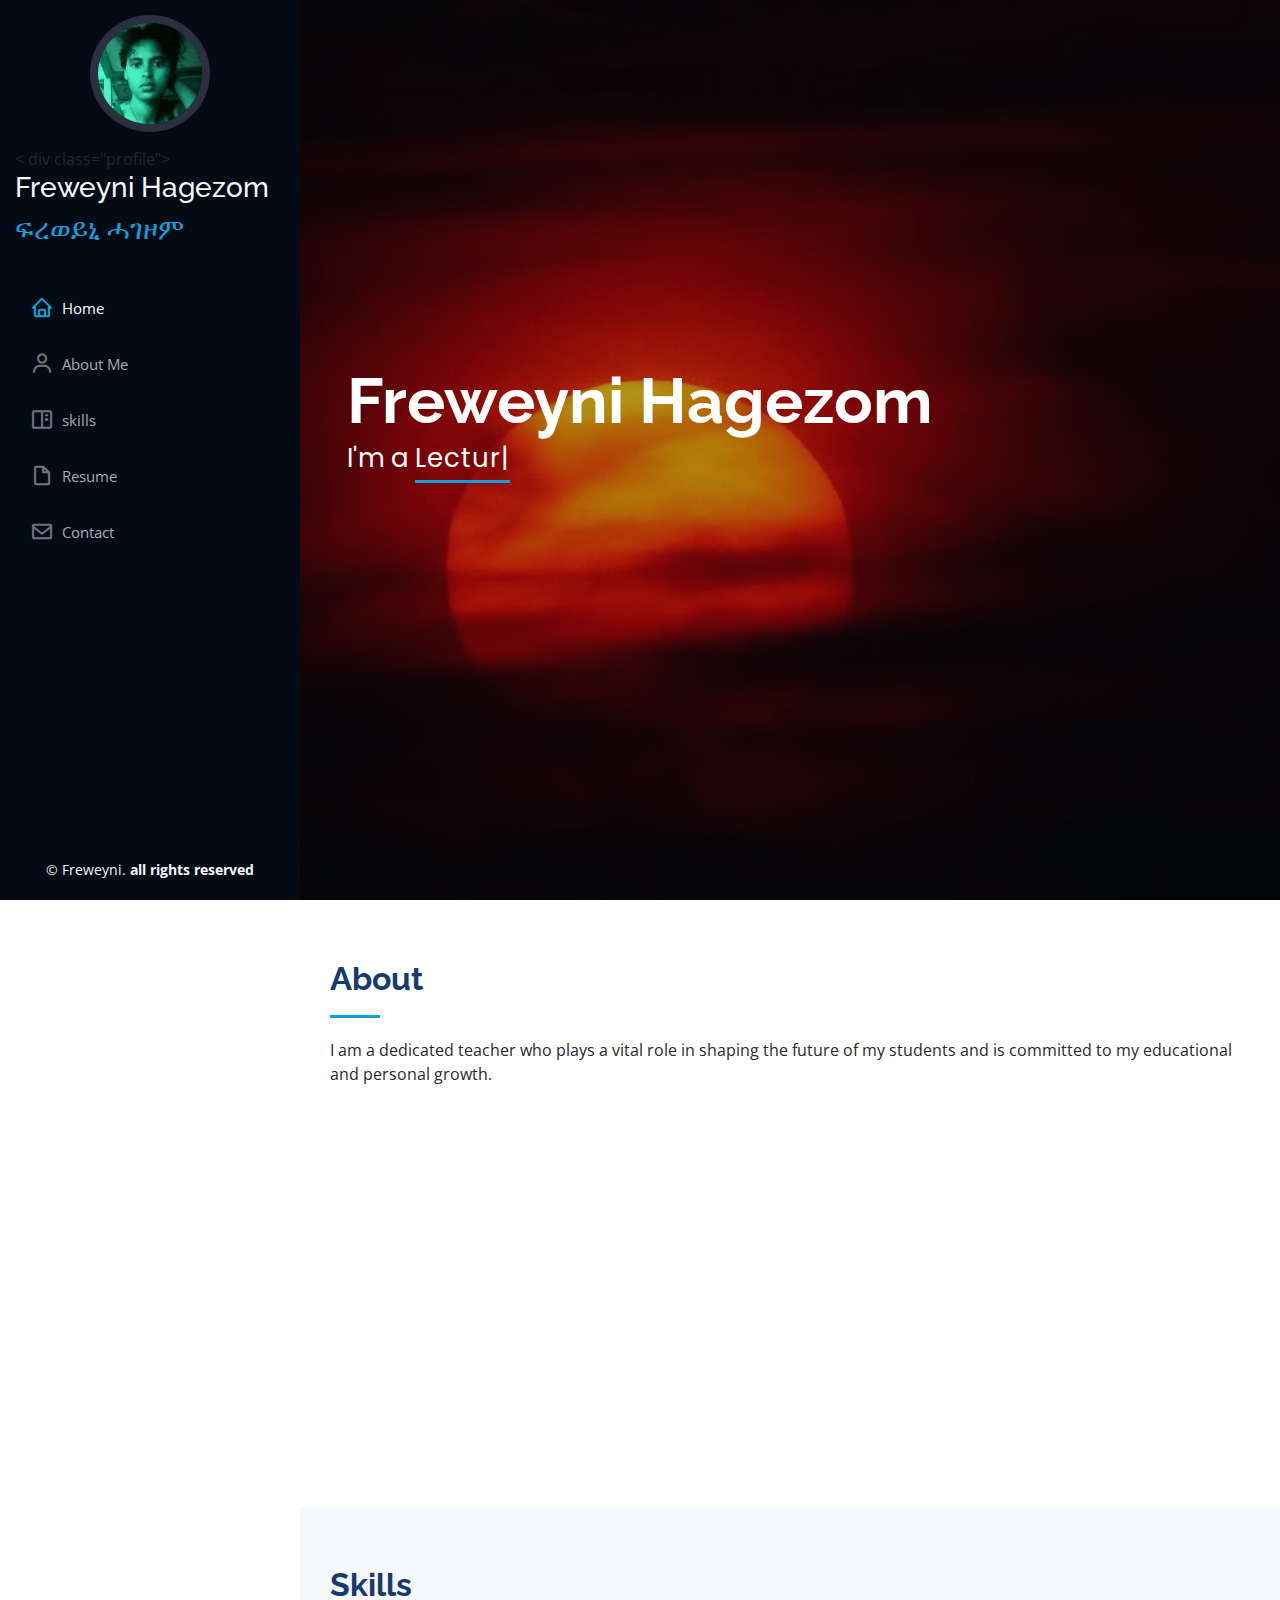
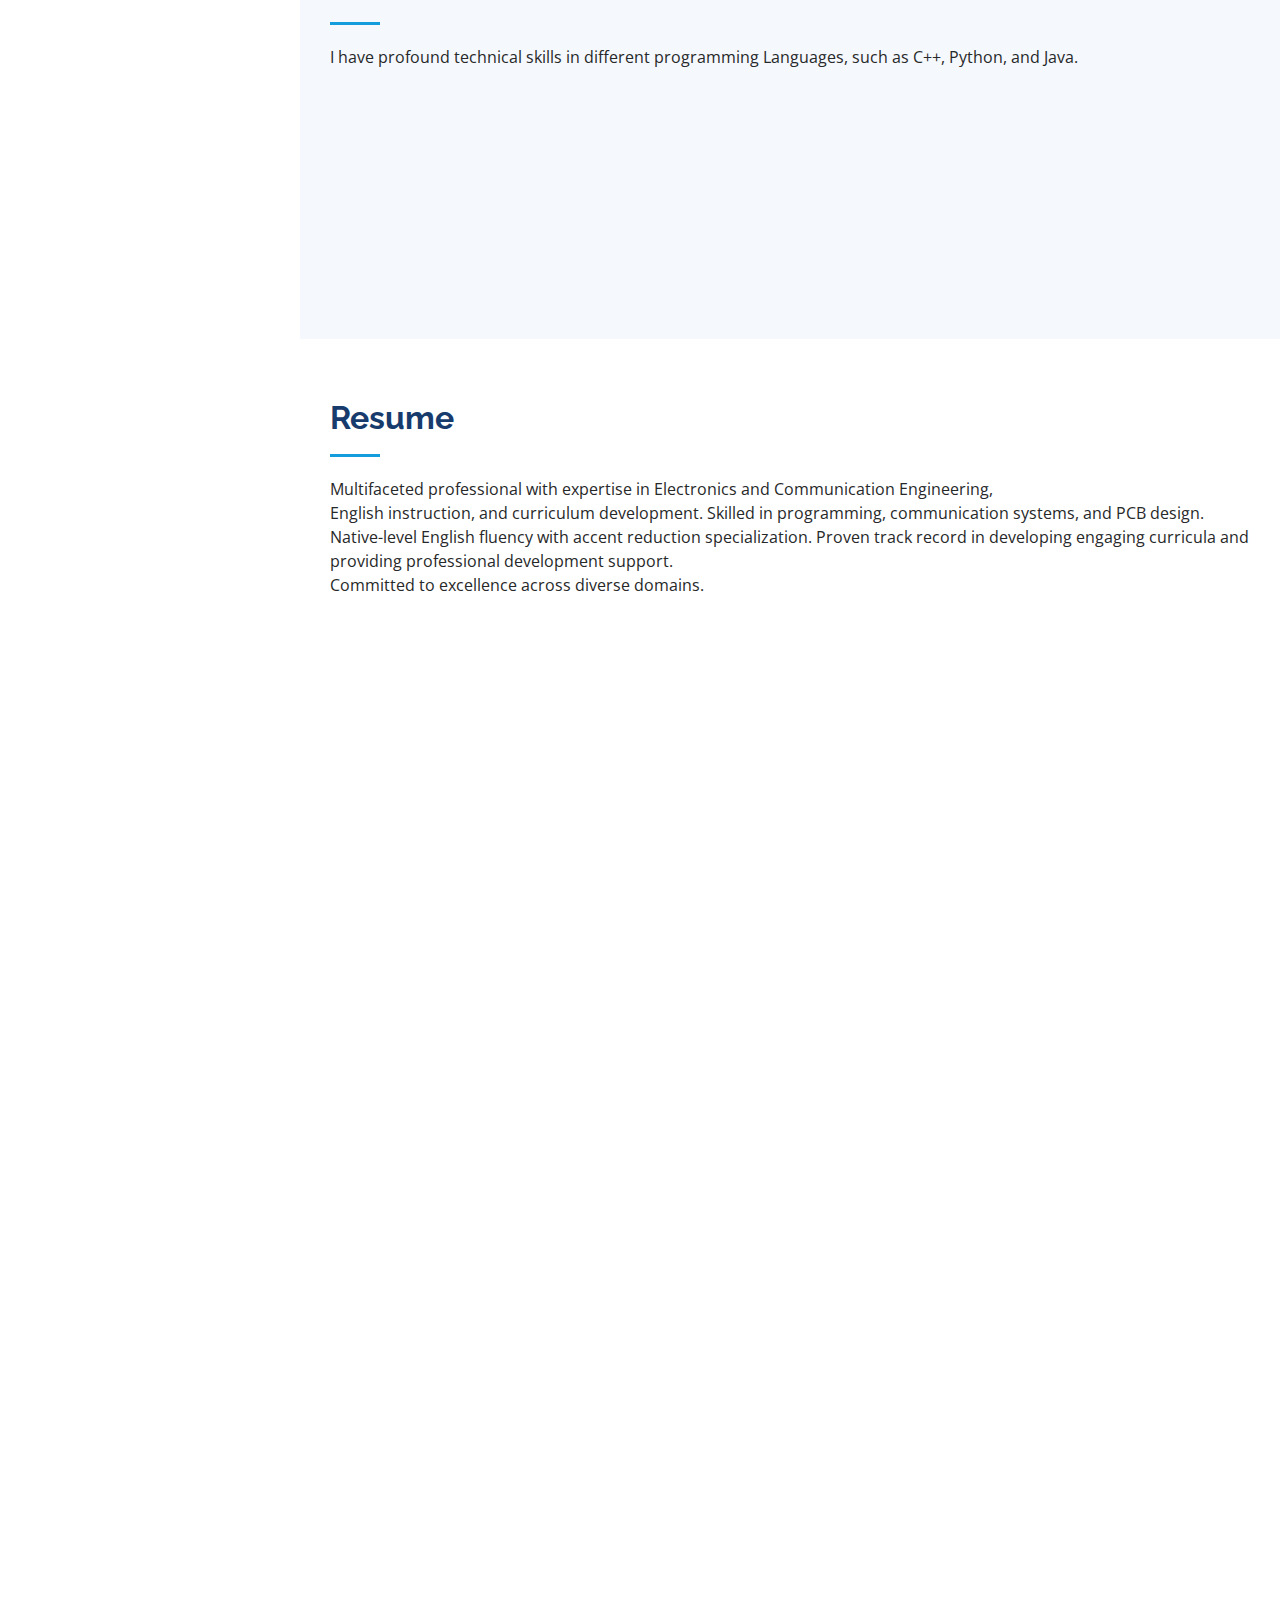
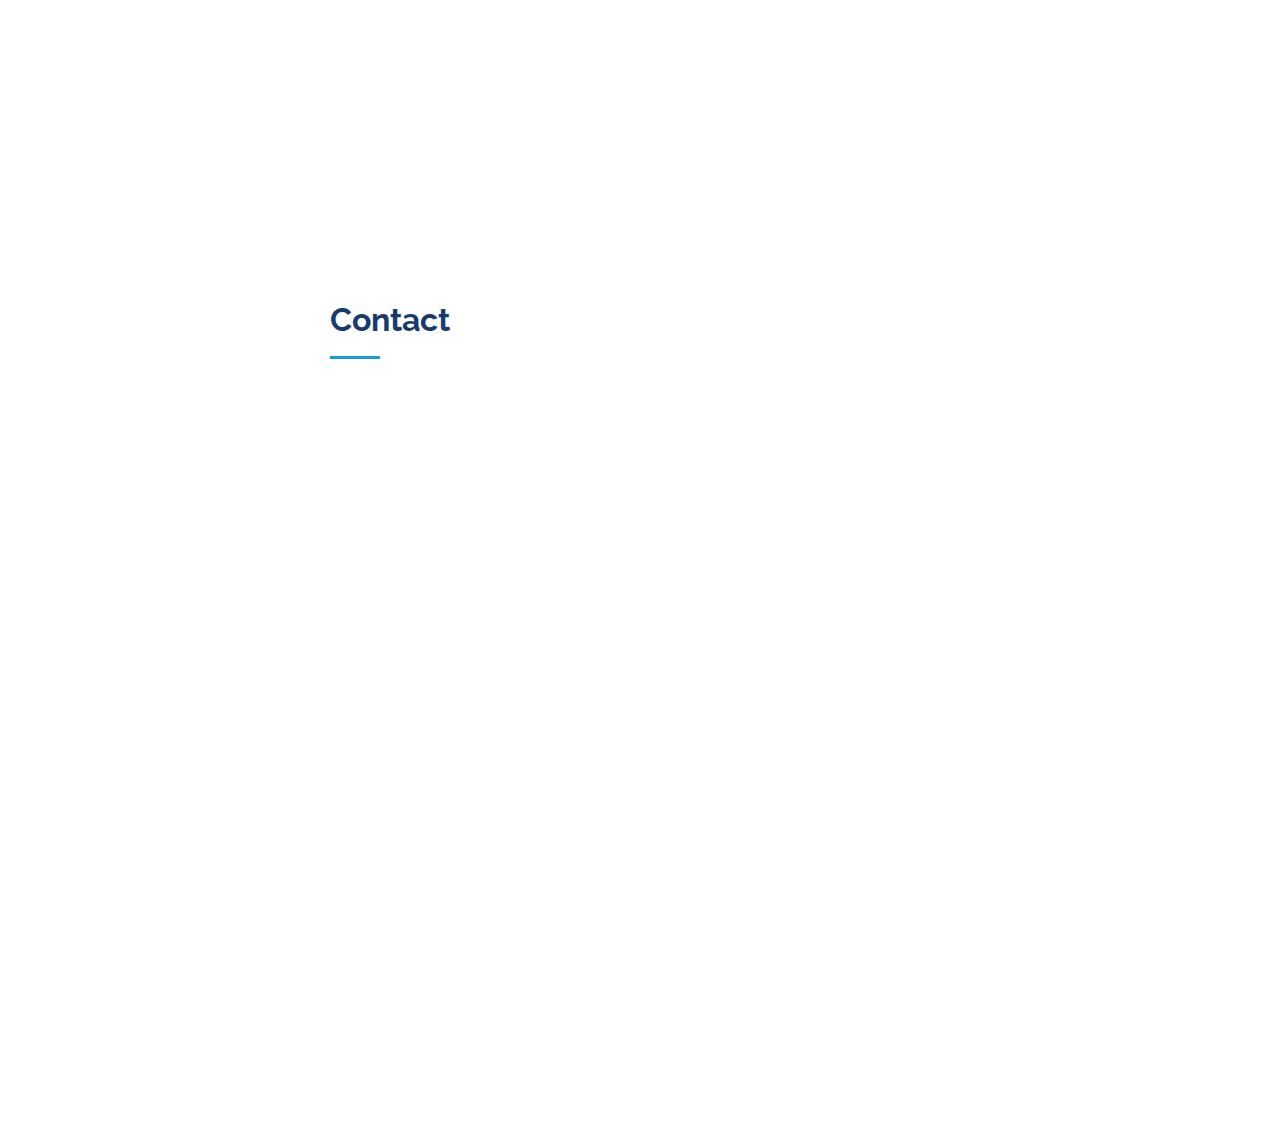
==== index.html @ 5ea00e25 "Update index.html" ====
<!DOCTYPE html>
<html lang="en">

<head>
  <meta charset="utf-8">
  <meta content="width=device-width, initial-scale=1.0" name="viewport">

  <title> Visionary Laguage Center </title>
  <meta content="" name="description">
  <meta content="" name="keywords">

  <!-- Favicons -->
  <link href="assets/img/favicon.png" rel="icon">
  <link href="assets/img/apple-touch-icon.png" rel="apple-touch-icon">

  <!-- Google Fonts -->
  <link href="https://fonts.googleapis.com/css?family=Open+Sans:300,300i,400,400i,600,600i,700,700i|Raleway:300,300i,400,400i,500,500i,600,600i,700,700i|Poppins:300,300i,400,400i,500,500i,600,600i,700,700i" rel="stylesheet">

  <!-- Vendor CSS Files -->
  <link href="assets/vendor/aos/aos.css" rel="stylesheet">
  <link href="assets/vendor/bootstrap/css/bootstrap.min.css" rel="stylesheet">
  <link href="assets/vendor/bootstrap-icons/bootstrap-icons.css" rel="stylesheet">
  <link href="assets/vendor/boxicons/css/boxicons.min.css" rel="stylesheet">
  <link href="assets/vendor/glightbox/css/glightbox.min.css" rel="stylesheet">
  <link href="assets/vendor/swiper/swiper-bundle.min.css" rel="stylesheet">


  <link href="assets/css/style.css" rel="stylesheet">

 
</head>

<body>

  <!-- ======= Mobile nav toggle button ======= -->
  <i class="bi bi-list mobile-nav-toggle d-xl-none"></i>

  <!-- ======= Header ======= -->
  <header id="header">
    <div class="d-flex flex-column">

     <div class="profile">
        <img src="assets/img/fr1.jpg" alt="" class="img-fluid rounded-circle">
      </div>
     < div class="profile">
        <h3 class="text-light">Freweyni Hagezom</a></h3>
      </div>
      <div class="profile">
        <h3 class="text-light"><a href="Tigrigna.html">ፍረወይኒ ሓገዞም</a></h3>
      </div>

      <nav id="navbar" class="nav-menu navbar">
        <ul>
          <li><a href="#home" class="nav-link scrollto active"><i class="bx bx-home"></i> <span>Home</span></a></li>
          <li><a href="#about" class="nav-link scrollto"><i class="bx bx-user"></i> <span>About Me</span></a></li>
          <li><a href="#skills" class="nav-link scrollto"><i class="bx bx-book-content"></i> <span>skills</span></a></li>
          <li><a href="#resume" class="nav-link scrollto"><i class="bx bx-file-blank"></i> <span>Resume</span></a></li>
          <li><a href="#contact" class="nav-link scrollto"><i class="bx bx-envelope"></i> <span>Contact</span></a></li>
        </ul>
      </nav><!-- .nav-menu -->
    </div>
  </header><!-- End Header -->

  <!-- ======= Hero Section ======= -->
  <section id="hero" class="d-flex flex-column justify-content-center align-items-center">
    <div class="hero-container" data-aos="fade-in">
      <h1>Freweyni Hagezom</h1>
      <p>I'm a <span class="typed" data-typed-items=" Lecturer, Language Center Owner, Curriculum Specialist, KG Expert and Writer"></span></p>
    </div>
  </section><!-- End Hero -->

  <main id="main">

    <!-- ======= About Section ======= -->
    <section id="about" class="about">
      <div class="container">

        <div class="section-title">
          <h2>About</h2>
          <p>I am a dedicated teacher who plays a vital role in shaping the future of my students and is committed to my educational and personal growth.</p>
        </div>

        <div class="row">
          <div class="col-lg-4" data-aos="fade-right">
            <img src="assets/img/fr.jpg" class="img-fluid" alt="">
          </div>
          <div class="col-lg-8 pt-4 pt-lg-0 content" data-aos="fade-left">
            <h3>Engineer &amp; Curriculum specialist</h3>
            <p class="fst-italic">
              I always try to find the best version of me!!
            </p>
            <div class="row">
              <div class="col-lg-6">
                <ul>
                  <li><i class="bi bi-chevron-right"></i> <strong>Birthday:</strong> <span>16 September 1995</span></li>
                  <li><i class="bi bi-chevron-right"></i> <strong>Website:</strong> <span>fryat.github.io</span></li>
                  <li><i class="bi bi-chevron-right"></i> <strong>City:</strong> <span>Mekelle, Tigray, Ethiopia</span></li>
                </ul>
              </div>
              <div class="col-lg-6">
                <ul>
                  <li><i class="bi bi-chevron-right"></i> <strong>Age:</strong> <span>28</span></li>
                  <li><i class="bi bi-chevron-right"></i> <strong>Degree:</strong> <span>Master</span></li>
                  <li><i class="bi bi-chevron-right"></i> <strong>Email:</strong> <span>freweynihagezom@gmail.comm</span></li>
                </ul>
              </div>
            </div>
          </div>
        </div>

      </div>
    </section><!-- End About Section -->
    
    <!-- ======= Skills Section ======= -->
    <section id="skills" class="skills section-bg">
      <div class="container">

        <div class="section-title">
          <h2>Skills</h2>
          <p>I have profound technical skills in different programming Languages, such as C++, Python, and Java.</p>
        </div>

        <div class="row skills-content">

          <div class="col-lg-6" data-aos="fade-up">

            <div class="progress">
              <span class="skill">HTML <i class="val">75%</i></span>
              <div class="progress-bar-wrap">
                <div class="progress-bar" role="progressbar" aria-valuenow="100" aria-valuemin="0" aria-valuemax="100"></div>
              </div>
            </div>

            <div class="progress">
              <span class="skill">CSS <i class="val">70%</i></span>
              <div class="progress-bar-wrap">
                <div class="progress-bar" role="progressbar" aria-valuenow="90" aria-valuemin="0" aria-valuemax="100"></div>
              </div>
            </div>

            <div class="progress">
              <span class="skill">JavaScript <i class="val">75%</i></span>
              <div class="progress-bar-wrap">
                <div class="progress-bar" role="progressbar" aria-valuenow="75" aria-valuemin="0" aria-valuemax="100"></div>
              </div>
            </div>

          </div>

          <div class="col-lg-6" data-aos="fade-up" data-aos-delay="100">

            <div class="progress">
              <span class="skill">PHP <i class="val">80%</i></span>
              <div class="progress-bar-wrap">
                <div class="progress-bar" role="progressbar" aria-valuenow="80" aria-valuemin="0" aria-valuemax="100"></div>
              </div>
            </div>

            <div class="progress">
              <span class="skill">Matlab <i class="val">65%</i></span>
              <div class="progress-bar-wrap">
                <div class="progress-bar" role="progressbar" aria-valuenow="90" aria-valuemin="0" aria-valuemax="100"></div>
              </div>
            </div>

            <div class="progress">
              <span class="skill">Blender <i class="val">75%</i></span>
              <div class="progress-bar-wrap">
                <div class="progress-bar" role="progressbar" aria-valuenow="55" aria-valuemin="0" aria-valuemax="100"></div>
              </div>
            </div>

          </div>

        </div>

      </div>
    </section><!-- End Skills Section -->

    <!-- ======= Resume Section ======= -->
    <section id="resume" class="resume">
      <div class="container">

        <div class="section-title">
          <h2>Resume</h2>
          <p>Multifaceted professional with expertise in Electronics and Communication Engineering,<br> English instruction, and curriculum development. Skilled in programming, communication systems, and PCB design. <br> Native-level English fluency with accent reduction specialization. Proven track record in developing engaging curricula and providing professional development support. <br>Committed to excellence across diverse domains.</p>
        </div>

        <div class="row">
          <div class="col-lg-6" data-aos="fade-up">
            <h3 class="resume-title">Short Description of Me</h3>
            <div class="resume-item pb-0">
              <h4>Freweyni Hagezom</h4>
              <p><em> I am a highly skilled curriculum expert with extensive experience in designing and implementing innovative and effective curricula. Specialized in K-University.<br>I have a proven track record of developing comprehensive curriculum frameworks, instructional materials, and assessment strategies that align with educational standards and meet the diverse needs of students.<br> I excel in collaborating with teachers and administrators to enhance instructional practices and optimize student learning outcomes. <br>With a strong foundation in educational research and a passion for continuous improvement, I consistently strive to create engaging and impactful curricula that foster a love for learning and promote academic success.</em></p>
              <ul>
                <li>Mekelle, Subcity Hadnet, Visionary Language Center</li>
              </ul>
            </div>

            <h3 class="resume-title">Educational Background</h3>
            <div class="resume-item">
              <h4>Master's Degree in Electronics and Communication Engineering</h4>
              <h5>2023 - 2024</h5>
              <p><em>Ethiopian Institute of Technology, Mekelle University</em></p>
            </div>
            <div class="resume-item">
              <h4>Bachelor's Degree in Electronics and Communication Engineering</h4>
              <h5>2016 - 2020</h5>
              <p><em>Ethiopian Institute of Technology, Mekelle University</em></p>
            </div>
            <div class="resume-item">
              <h4>KG Diploma</h4>
              <h5>2019 - 2021</h5>
              <p><em>Nahasenay KG Educator Center</em></p>
            </div>
            <div class="resume-item">
              <h4>Diploma in English</h4>
              <h5>2018- 2019</h5>
              <p><em>H2 Language and Computer Training Center</em></p>
            </div>
          </div>
          <div class="col-lg-6" data-aos="fade-up" data-aos-delay="100">
            <h3 class="resume-title">Professional Experience</h3>
            <div class="resume-item">
 <li><a href="https://www.mu.edu.et/"><h4>Lecturer at Mekelle University</h4></a></li>
              <h5>2018 - Present</h5>
              <p><em>Mekelle City</em></p>
              <ul>
                <li>Experienced lecturer specializing in Electronics and Communication Engineering.</li>
                <li> Proficient in delivering engaging and informative lectures on topics such as communication systems, digital electronics, and circuit design. Skilled in creating educational materials, conducting assessments, and providing guidance to students.</li>
                <li> Committed to fostering a positive learning environment and preparing students for successful careers in the field.</li>
              </ul>
            </div>
            <div class="resume-item">
              <h4>Curriculum Design specialist</h4>
              <h5>2022- Present</h5>
              <p><em>Sheba Academy, Mekelle</em></p>
              <ul>
                <li>Experienced curriculum specialist skilled in developing and refining educational curricula.</li>
                <li>Expertise in instructional design, curriculum alignment, and assessment strategies. </li>
                <li>Collaborative approach in supporting educators and facilitating professional development</li>
                <li>Committed to creating engaging and effective curricula that promote student success.</li>
              </ul>
            </div>
            <div class="resume-item">
              <h4>Owner of Visionary Language Center</h4>
              <h5>2022 - Present</h5>
              <p><em>Mekelle, Hadnet</em></p>
              <ul>
                <li>Skilled American English expert offering language instruction, proofreading, and editing services.</li>
                <li>Specializes in accent reduction, cultural fluency, and tailored instruction for diverse needs.</li>
                <li>Committed to helping individuals master American English with precision and effectiveness.</li>
              </ul>
            </div>
          </div>
        </div>
      </div>
    </section><!-- End Resume Section -->

    <!-- ======= Contact Section ======= -->
    <section id="contact" class="contact">
      <div class="container">

        <div class="section-title">
          <h2>Contact</h2> 
        </div>

        <div class="row" data-aos="fade-in">

          <div class="col-lg-5 d-flex align-items-stretch">
            <div class="info">
              <div class="address">
                <i class="bi bi-geo-alt"></i>
                <h4>Location:</h4>
                <p>Mekelle, Hadnet, Visionary</p>
              </div>

              <div class="email">
                <i class="bi bi-envelope"></i>
                <h4>Email:</h4>
                <p>freweynihagezom@gmail.com</p>
              </div>
              <iframe src="https://www.google.com/maps/d/viewer?mid=1tXmUELziMBJpc-q3ZOscmiSFjBU&hl=en_US&ll=12.381718680740766%2C42.43893172815699&z=7" frameborder="0" style="border:0; width: 100%; height: 290px;" allowfullscreen></iframe>
            </div>

          </div>

          <div class="col-lg-7 mt-5 mt-lg-0 d-flex align-items-stretch">
            <form action="forms/contact.php" method="post" role="form" class="php-email-form">
              <div class="row">
                <div class="form-group col-md-6">
                  <label for="name">Your Name</label>
                  <input type="text" name="name" class="form-control" id="name" required>
                </div>
                <div class="form-group col-md-6">
                  <label for="name">Your Email</label>
                  <input type="email" class="form-control" name="email" id="email" required>
                </div>
              </div>
              <div class="form-group">
                <label for="name">Subject</label>
                <input type="text" class="form-control" name="subject" id="subject" required>
              </div>
              <div class="form-group">
                <label for="name">Message</label>
                <textarea class="form-control" name="message" rows="10" required></textarea>
              </div>
              <div class="my-3">
                <div class="loading">Loading</div>
                <div class="error-message"></div>
                <div class="sent-message">Your message has been sent. Thank you!</div>
              </div>
              <div class="text-center"><button type="submit">Send Message</button></div>
            </form>
          </div>

        </div>

      </div>
    </section><!-- End Contact Section -->

  </main><!-- End #main -->

  <!-- ======= Footer ======= -->
  <footer id="footer">
    <div class="container">
      <div class="copyright">
        &copy; Freweyni.  <strong><span>all rights reserved</span></strong>
      </div>
      <div class="credits">
        
      </div>
    </div>
  </footer><!-- End  Footer -->

  <a href="#" class="back-to-top d-flex align-items-center justify-content-center"><i class="bi bi-arrow-up-short"></i></a>

  <!-- Vendor JS Files -->
  <script src="assets/vendor/purecounter/purecounter_vanilla.js"></script>
  <script src="assets/vendor/aos/aos.js"></script>
  <script src="assets/vendor/bootstrap/js/bootstrap.bundle.min.js"></script>
  <script src="assets/vendor/glightbox/js/glightbox.min.js"></script>
  <script src="assets/vendor/isotope-layout/isotope.pkgd.min.js"></script>
  <script src="assets/vendor/swiper/swiper-bundle.min.js"></script>
  <script src="assets/vendor/typed.js/typed.umd.js"></script>
  <script src="assets/vendor/waypoints/noframework.waypoints.js"></script>
  <script src="assets/vendor/php-email-form/validate.js"></script>


  <script src="assets/js/main.js"></script>

</body>

</html>
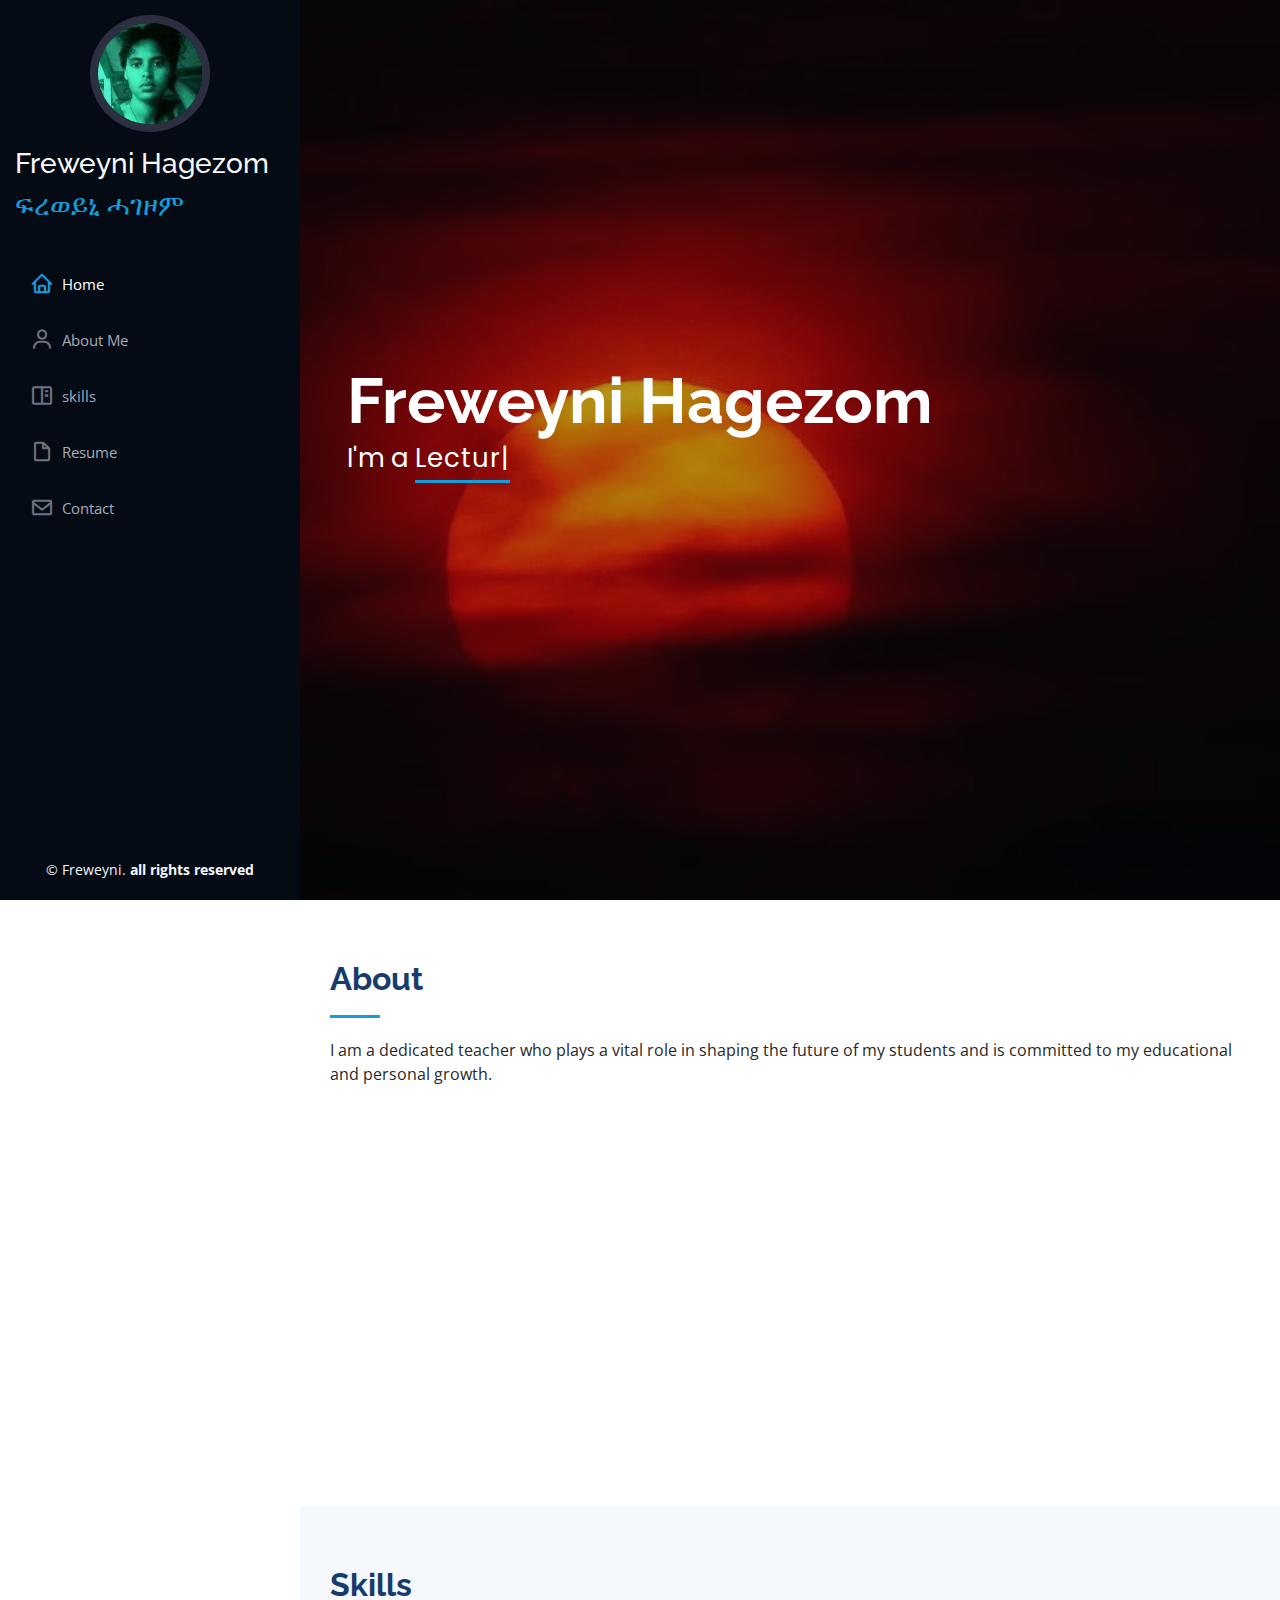
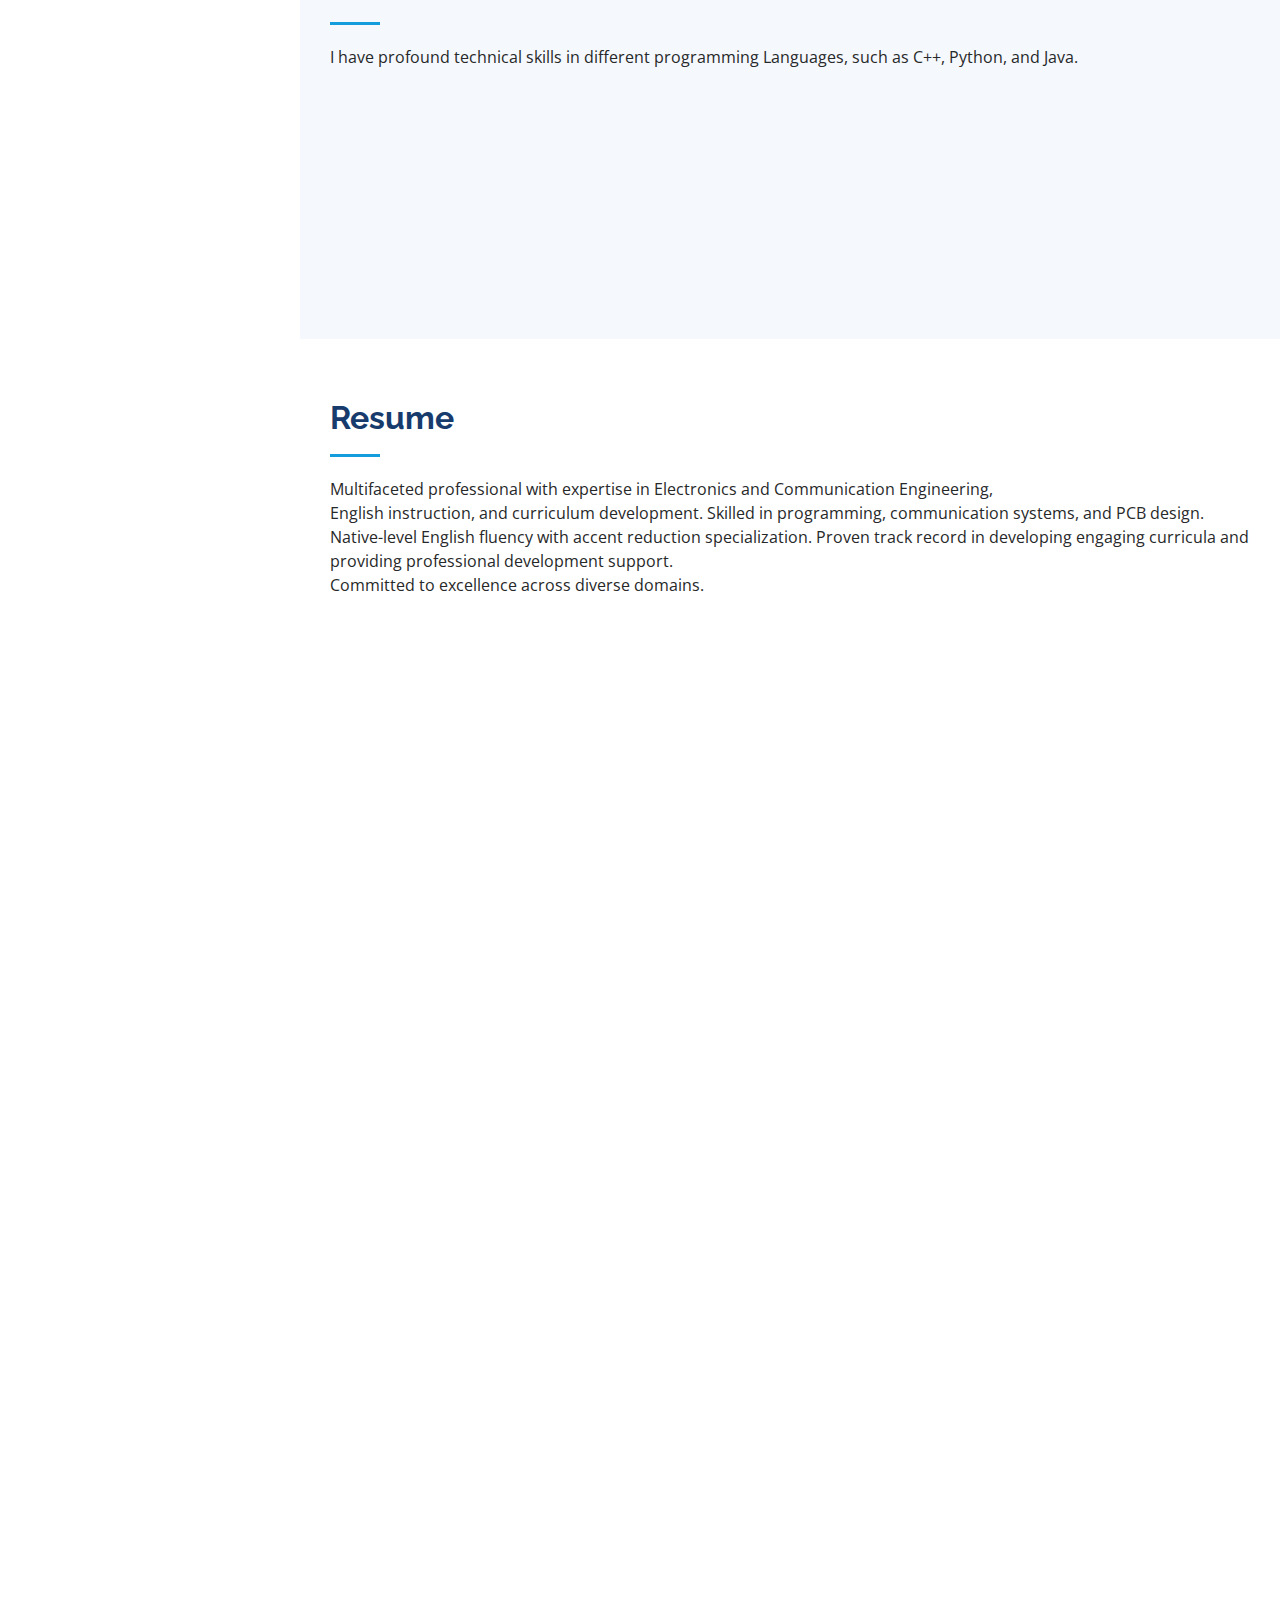
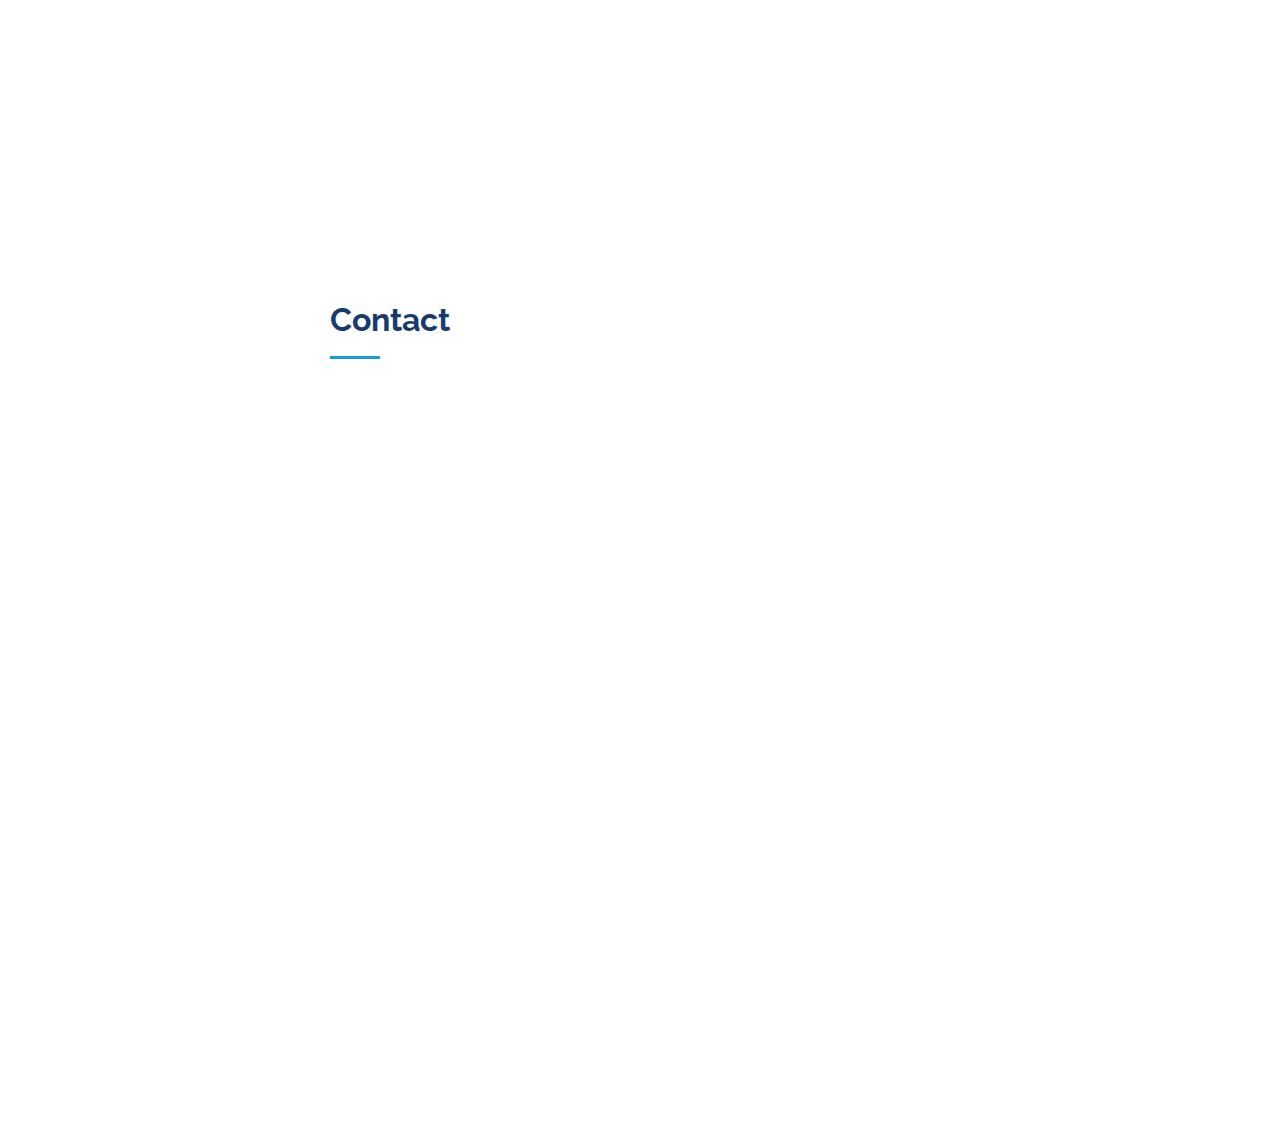
==== commit 49145f4d: "Update index.html" ====
--- a/index.html
+++ b/index.html
@@ -42,7 +42,7 @@
      <div class="profile">
         <img src="assets/img/fr1.jpg" alt="" class="img-fluid rounded-circle">
       </div>
-     < div class="profile">
+     <div class="profile">
         <h3 class="text-light">Freweyni Hagezom</a></h3>
       </div>
       <div class="profile">
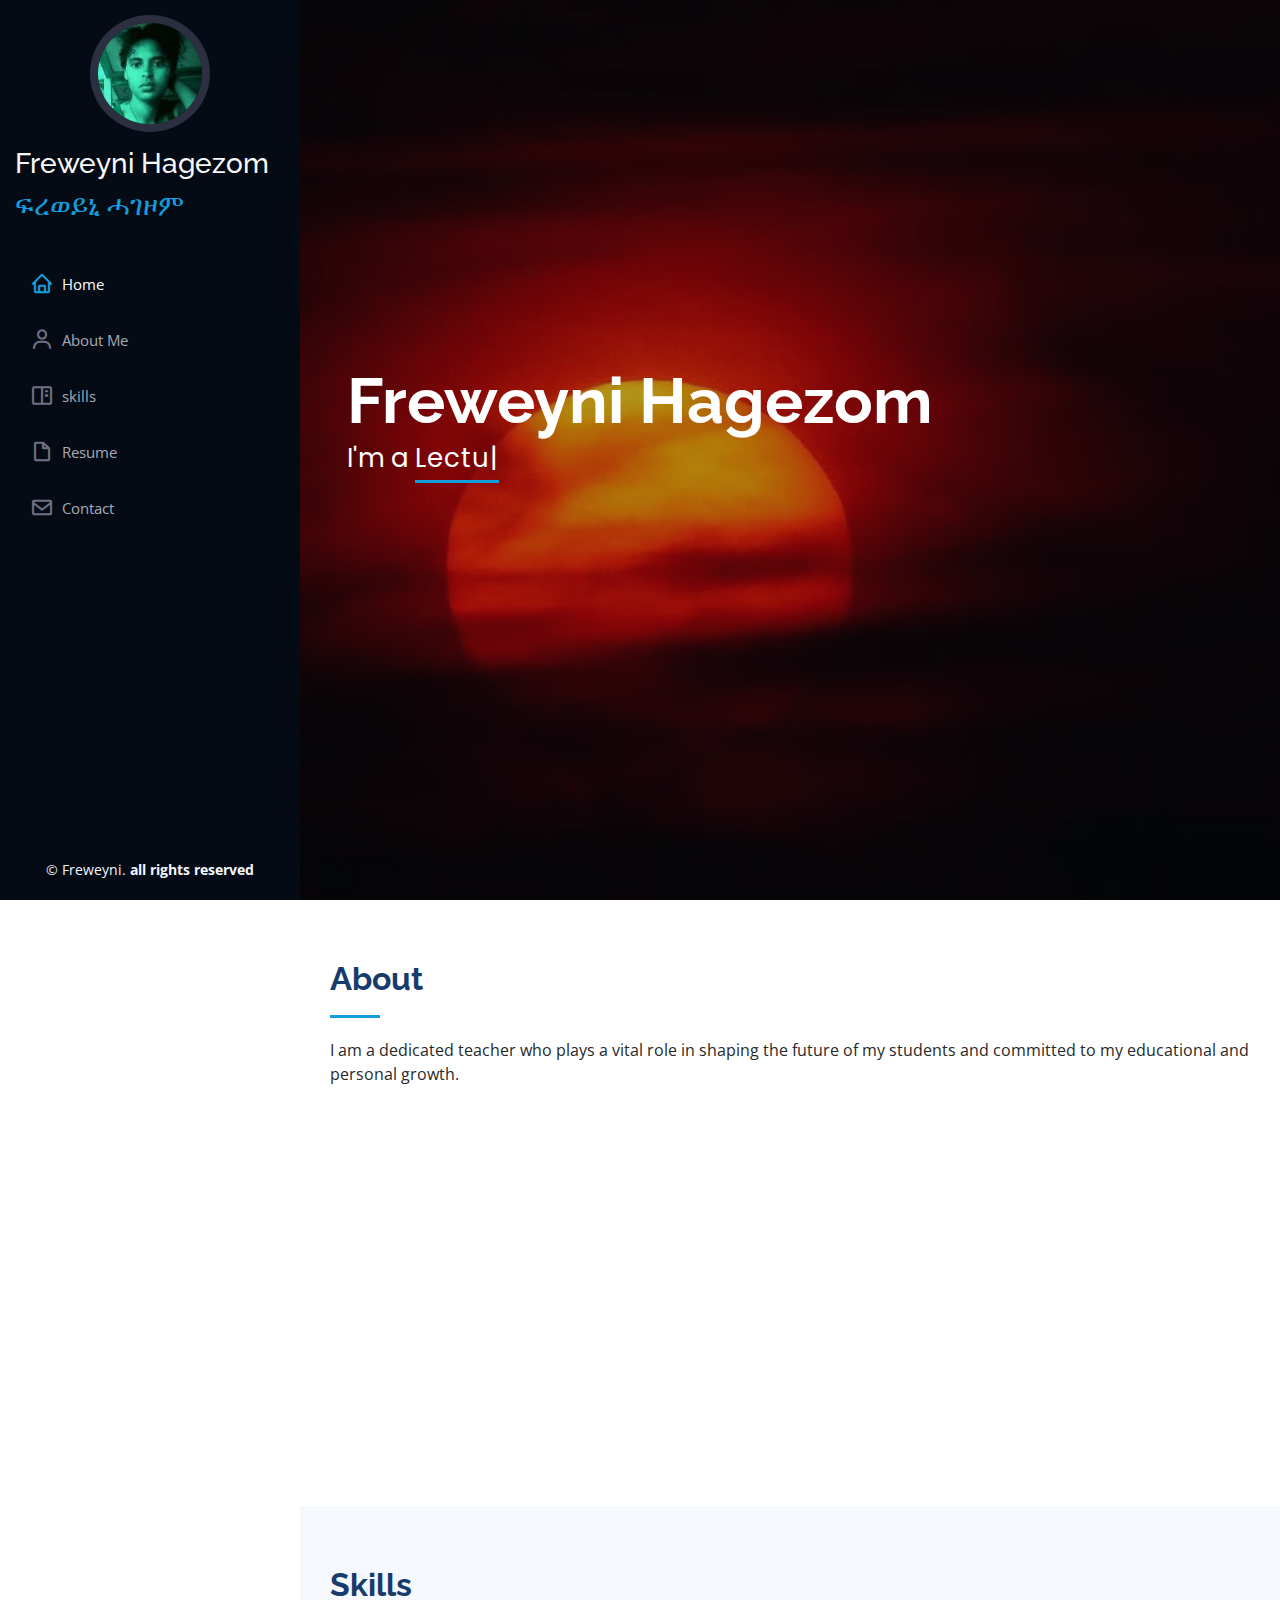
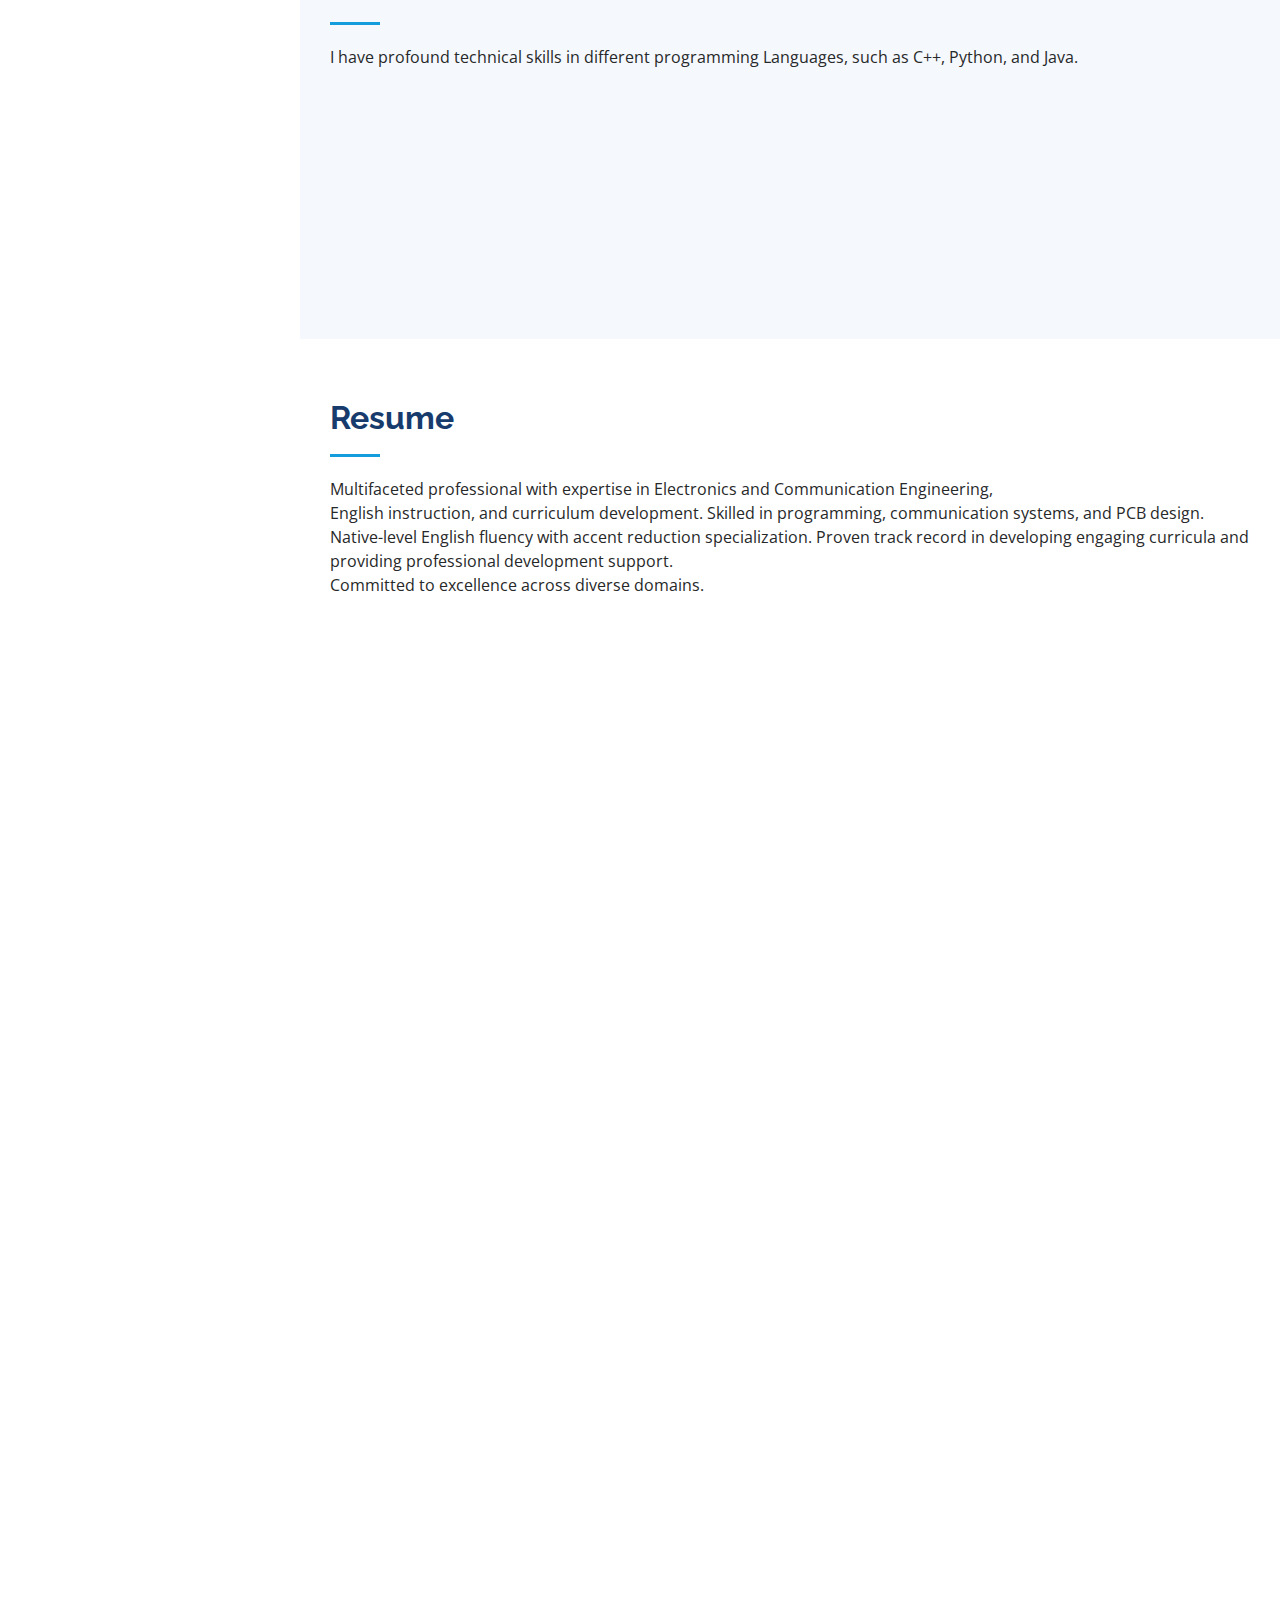
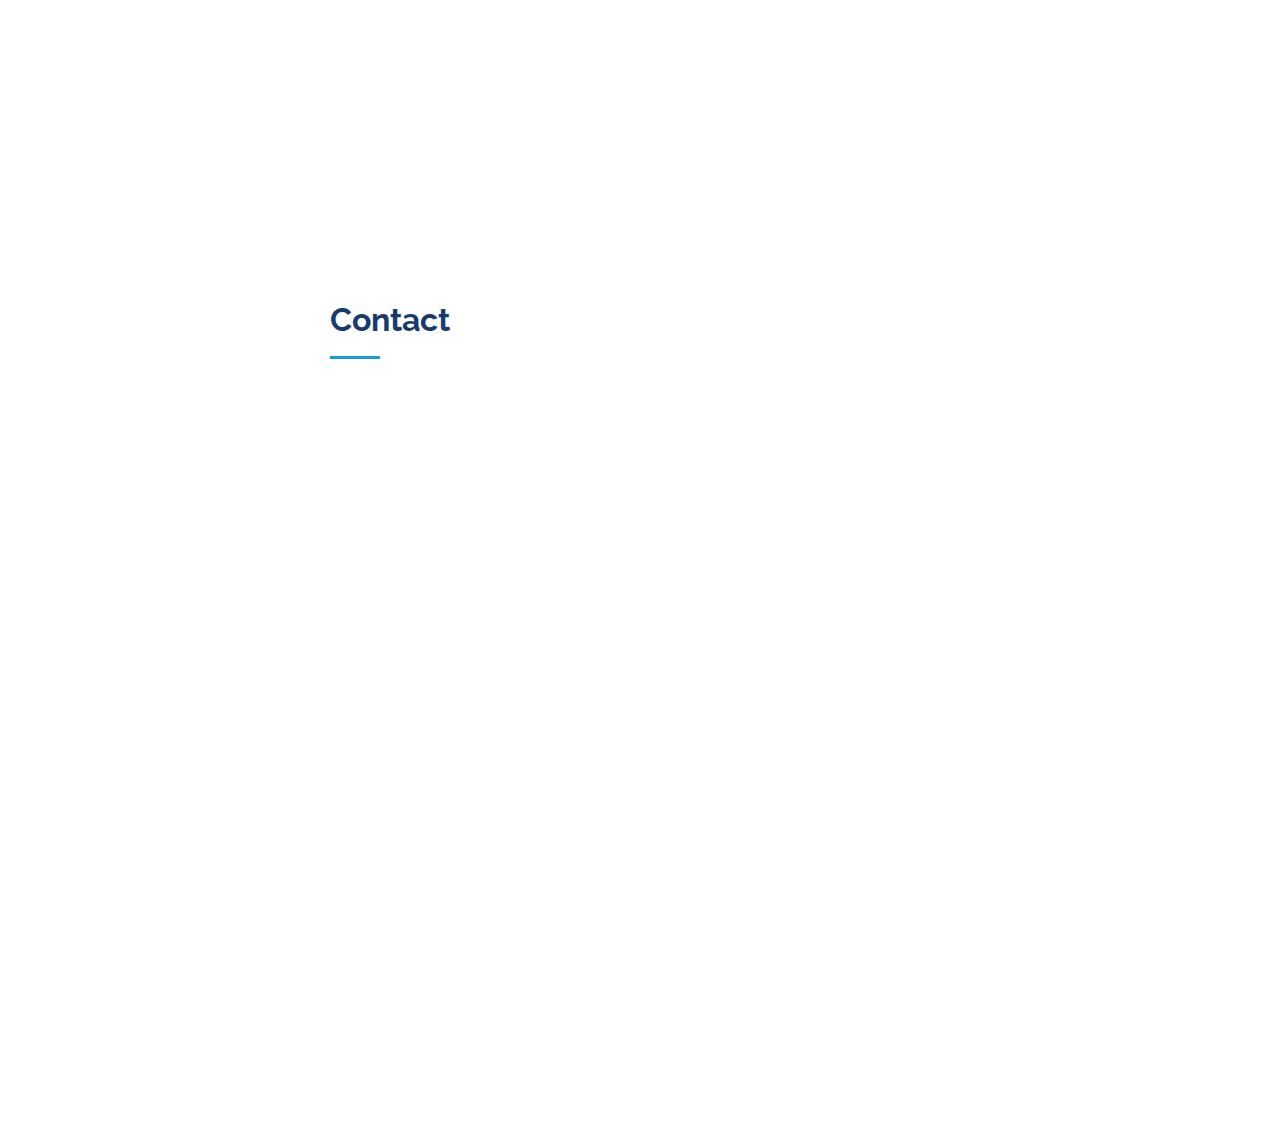
==== commit 311633f8: "Update index.html" ====
--- a/index.html
+++ b/index.html
@@ -77,7 +77,7 @@
 
         <div class="section-title">
           <h2>About</h2>
-          <p>I am a dedicated teacher who plays a vital role in shaping the future of my students and is committed to my educational and personal growth.</p>
+          <p>I am a dedicated teacher who plays a vital role in shaping the future of my students and committed to my educational and personal growth.</p>
         </div>
 
         <div class="row">
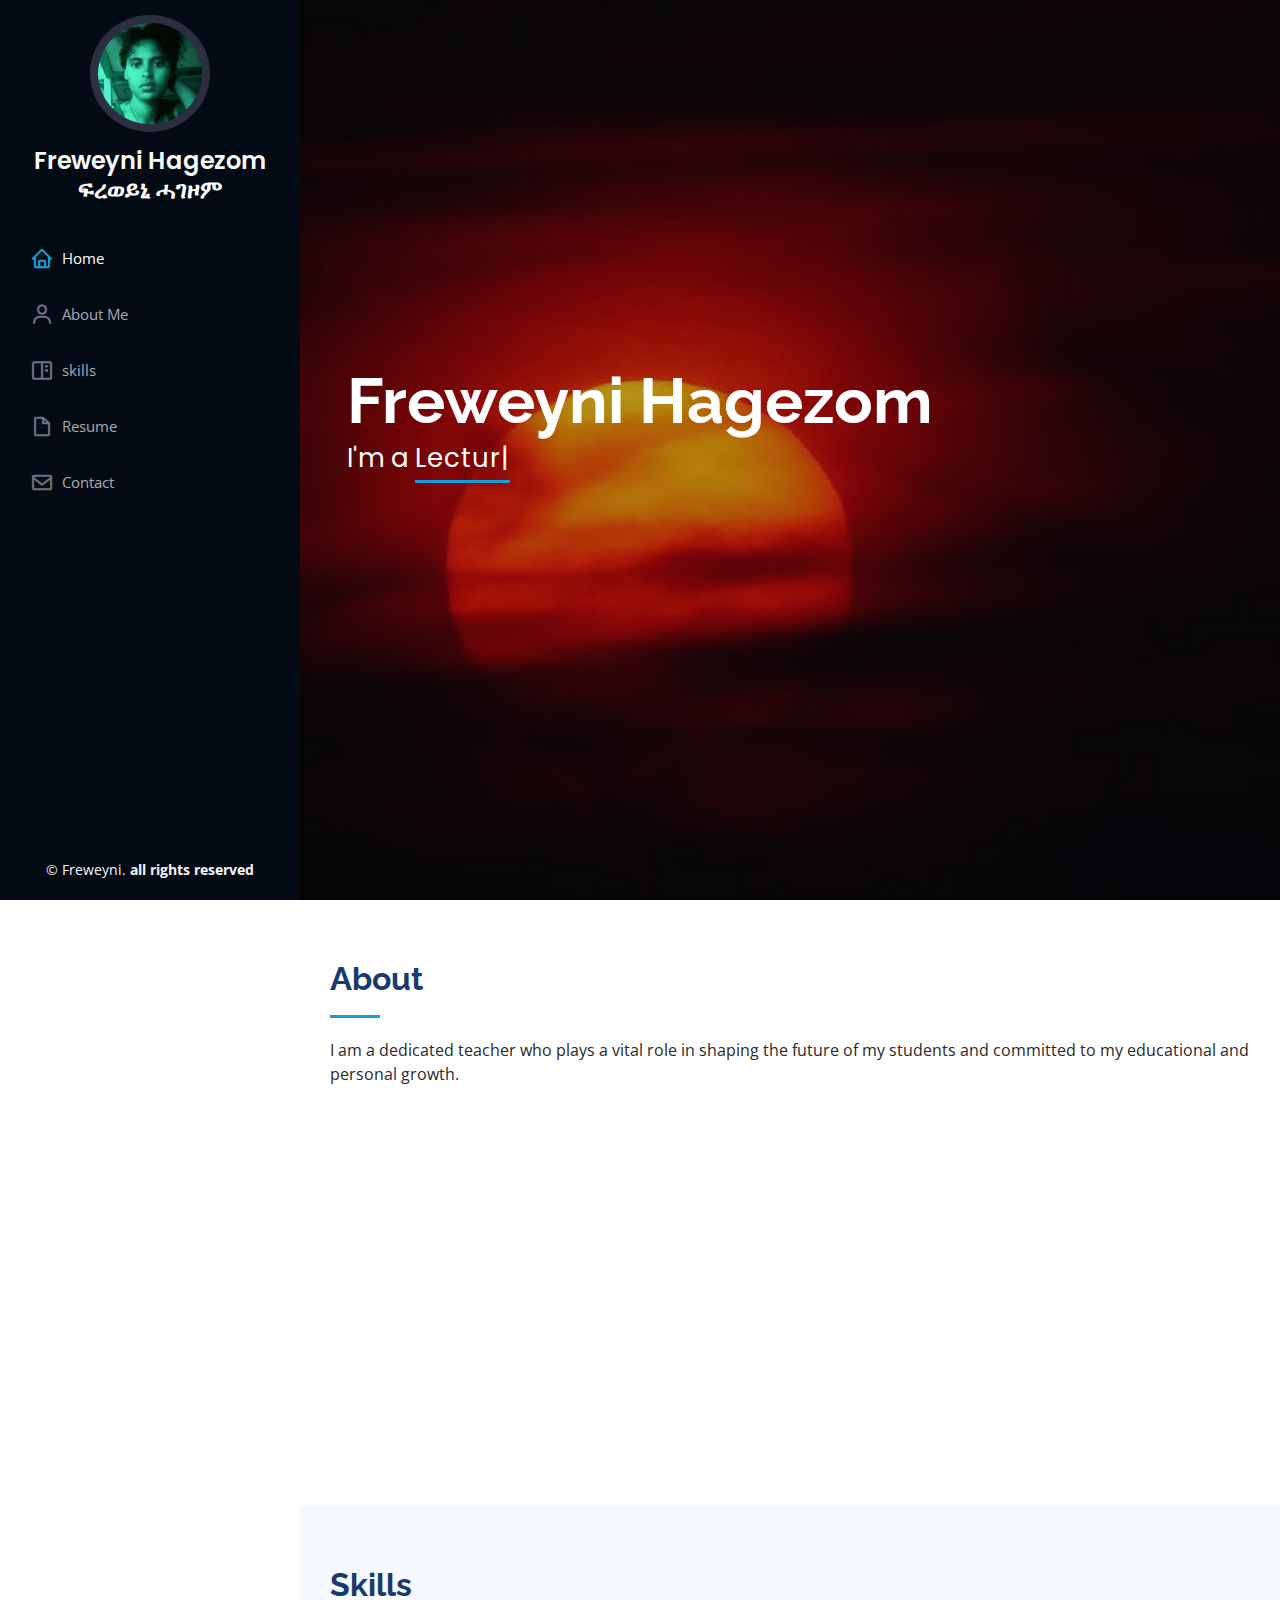
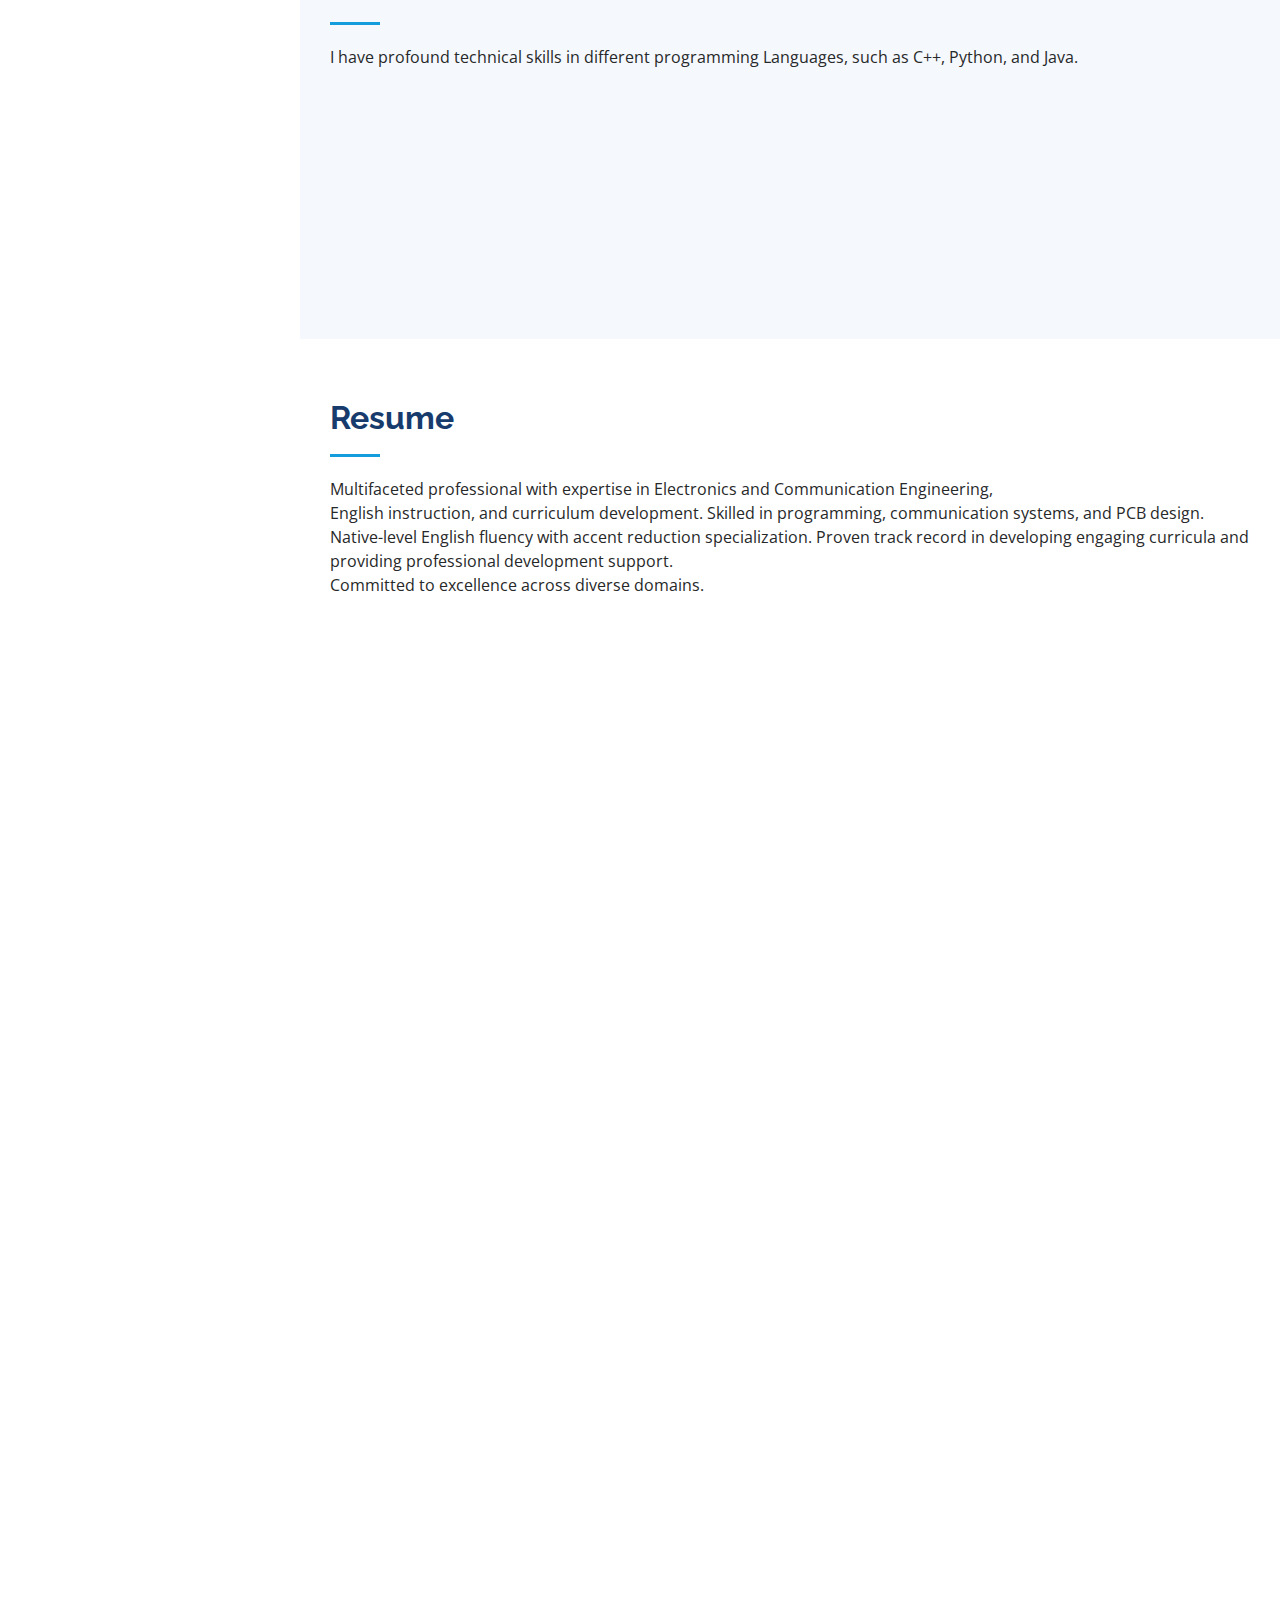
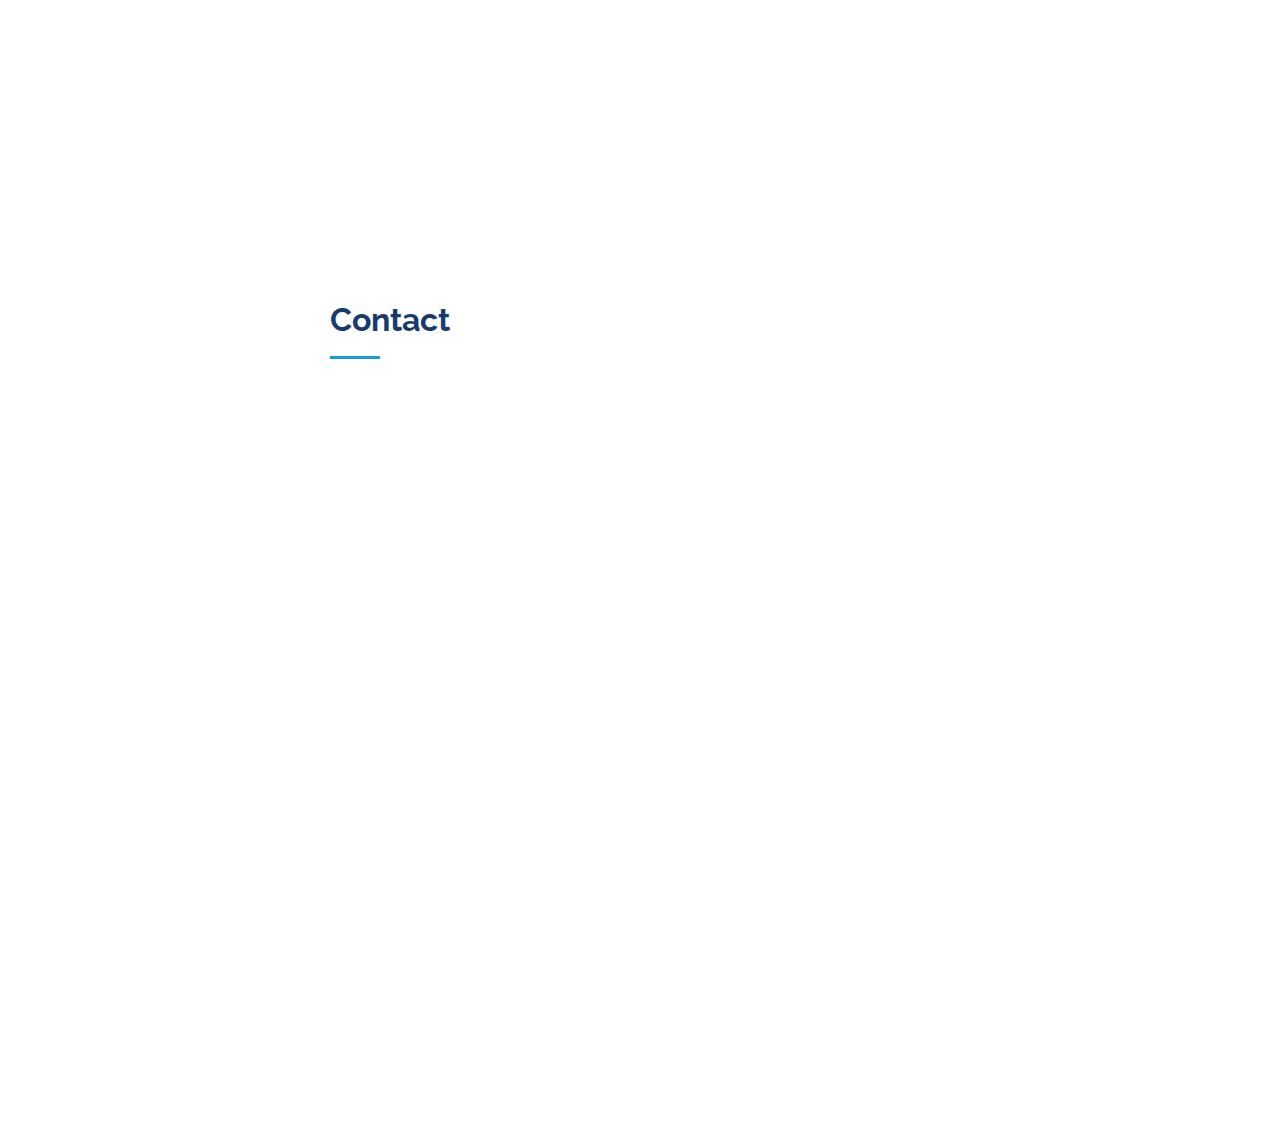
==== commit a2e08474: "Update index.html" ====
--- a/index.html
+++ b/index.html
@@ -39,14 +39,14 @@
   <header id="header">
     <div class="d-flex flex-column">
 
-     <div class="profile">
+    <div class="profile">
         <img src="assets/img/fr1.jpg" alt="" class="img-fluid rounded-circle">
       </div>
-     <div class="profile">
-        <h3 class="text-light">Freweyni Hagezom</a></h3>
-      </div>
       <div class="profile">
-        <h3 class="text-light"><a href="Tigrigna.html">ፍረወይኒ ሓገዞም</a></h3>
+        <h1 class="text-light">Freweyni Hagezom</a></h1>
+      </div>
+      <div class="profile">
+        <h1 class="text-light"><a href="Tigrigna.html">ፍረወይኒ ሓገዞም</a></h1>
       </div>
 
       <nav id="navbar" class="nav-menu navbar">
--- a/assets/css/style.css
+++ b/assets/css/style.css
@@ -1103,4 +1103,4 @@
     width: auto;
     padding-right: 20px 15px;
   }
-}+}
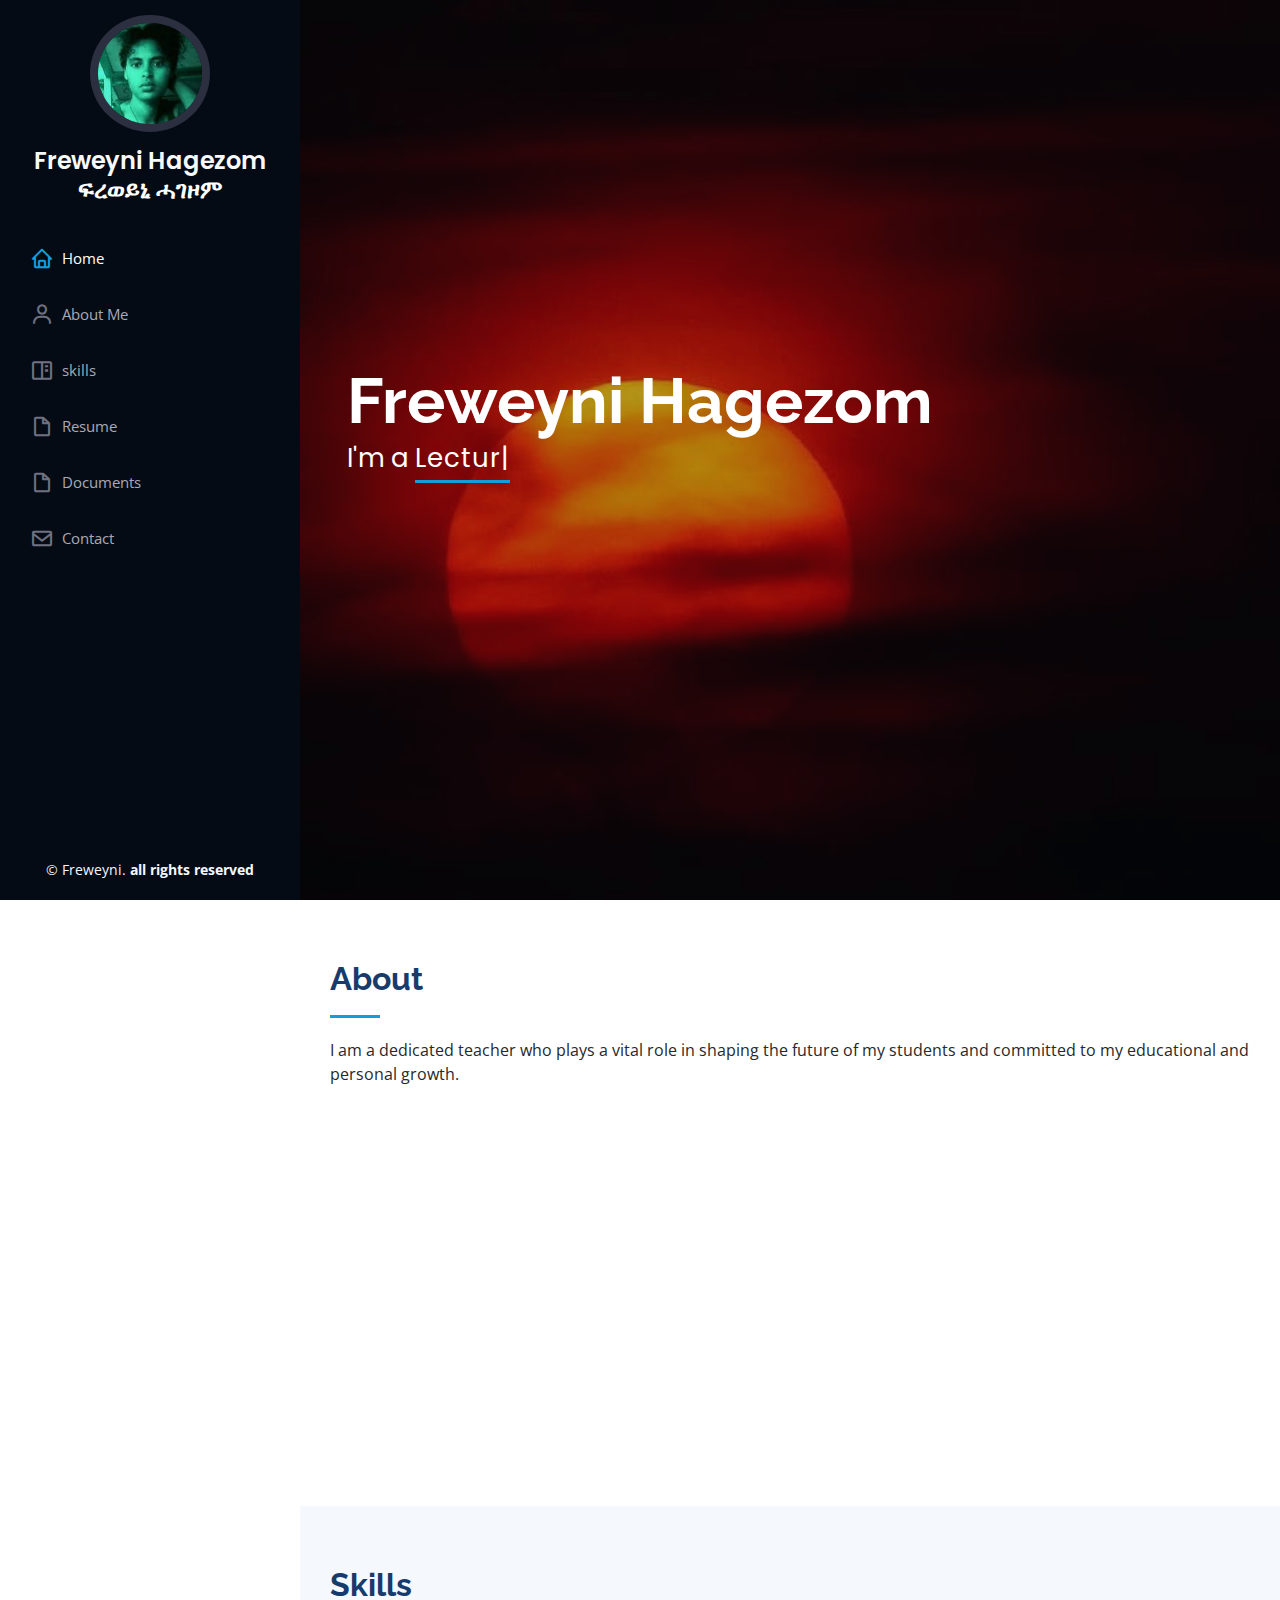
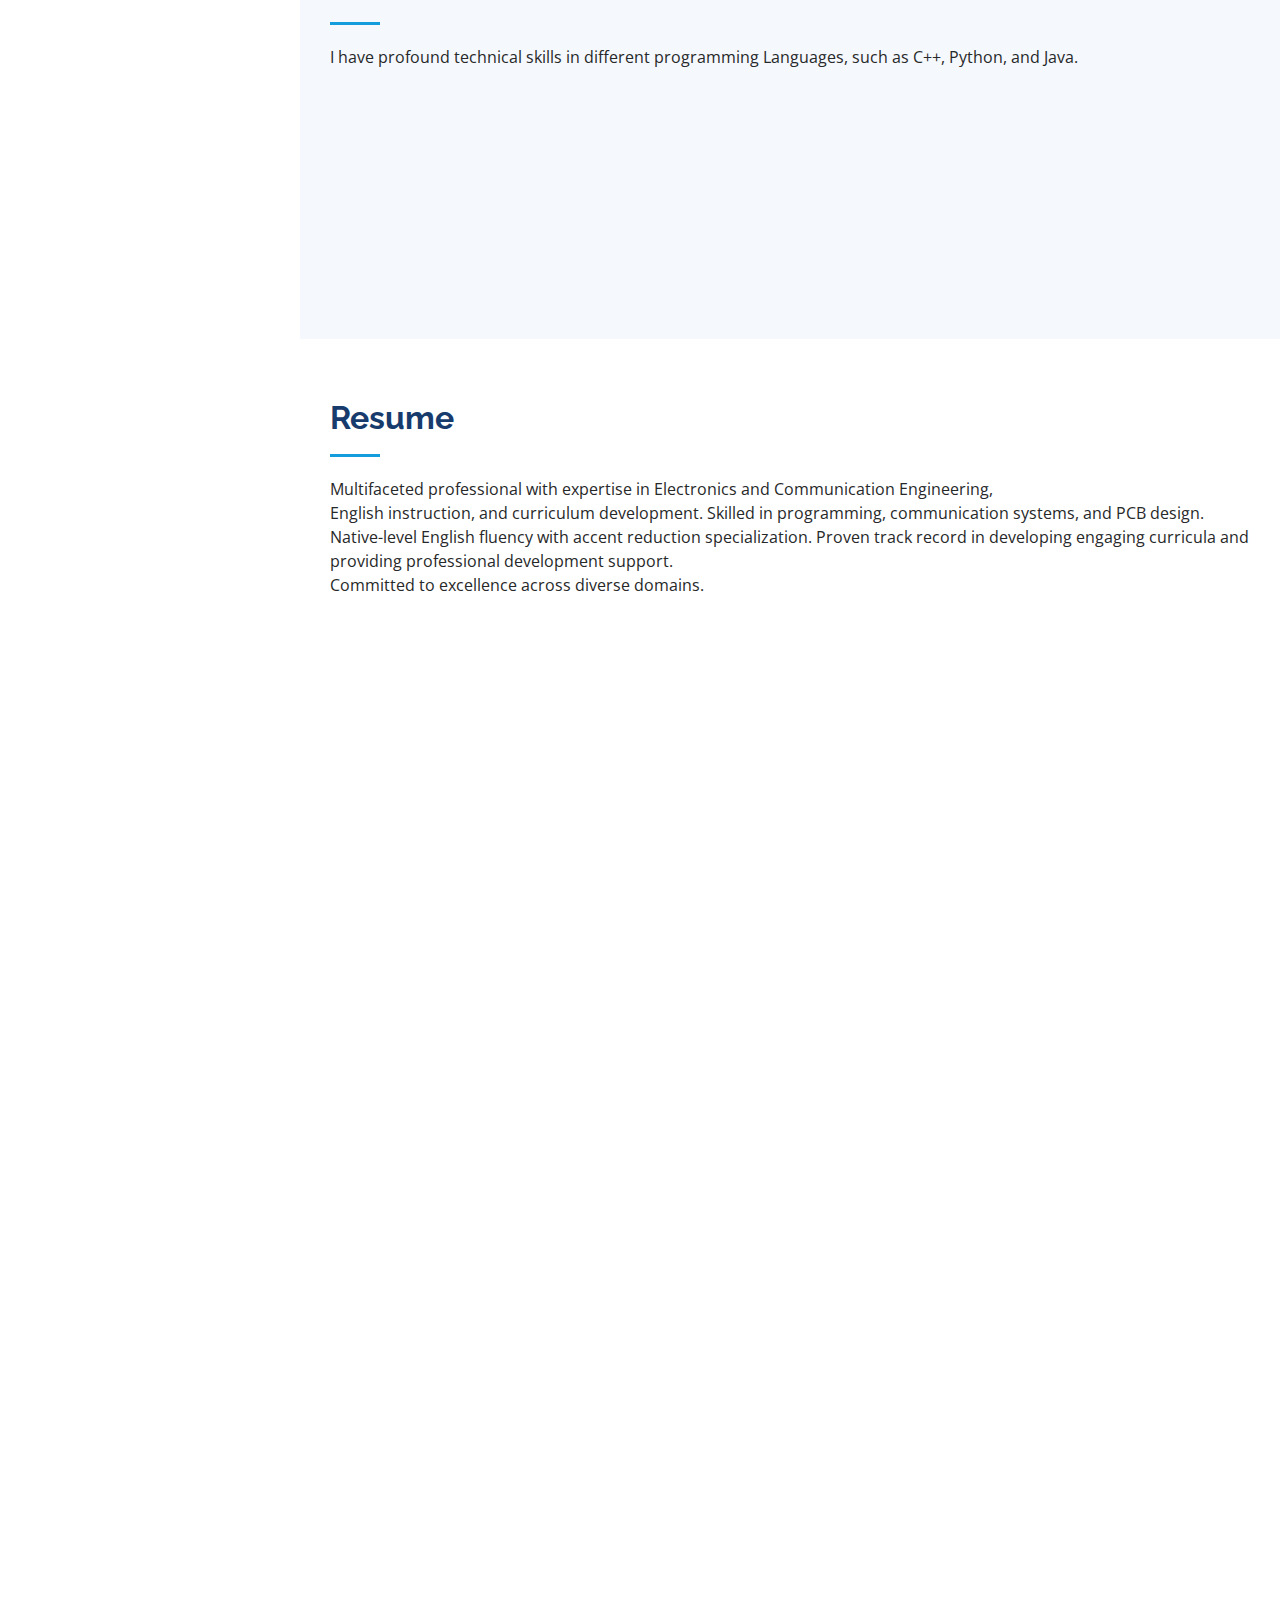
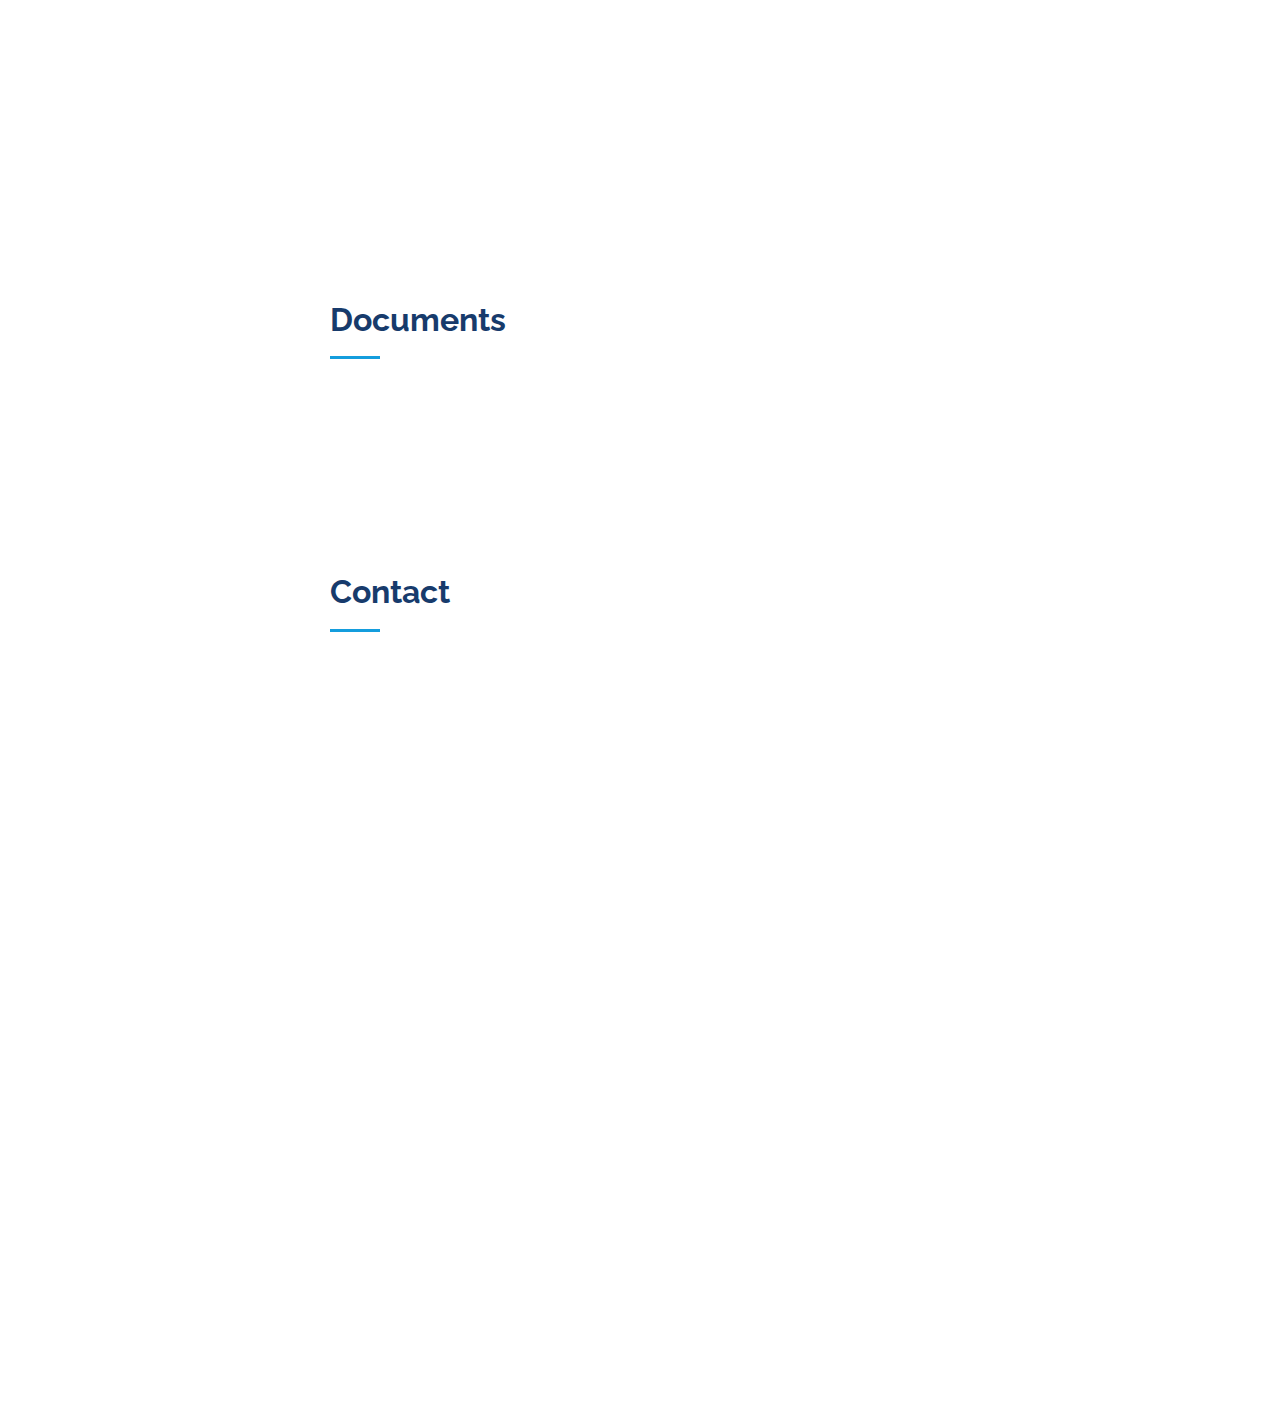
==== commit 393325d6: "Update index.html" ====
--- a/index.html
+++ b/index.html
@@ -55,6 +55,7 @@
           <li><a href="#about" class="nav-link scrollto"><i class="bx bx-user"></i> <span>About Me</span></a></li>
           <li><a href="#skills" class="nav-link scrollto"><i class="bx bx-book-content"></i> <span>skills</span></a></li>
           <li><a href="#resume" class="nav-link scrollto"><i class="bx bx-file-blank"></i> <span>Resume</span></a></li>
+           <li><a href="#Documents" class="nav-link scrollto"><i class="bx bx-file-blank"></i> <span>Documents</span></a></li>
           <li><a href="#contact" class="nav-link scrollto"><i class="bx bx-envelope"></i> <span>Contact</span></a></li>
         </ul>
       </nav><!-- .nav-menu -->
@@ -256,6 +257,44 @@
         </div>
       </div>
     </section><!-- End Resume Section -->
+    <section id="Documents" class="Documents">
+      <div class="container">
+
+        <div class="section-title">
+          <h2>Documents</h2> 
+        </div>
+
+        <div class="row" data-aos="fade-in">
+
+          <div class="col-lg-5 d-flex align-items-stretch">
+            <head>
+              <style>
+                /* Style for the download button */
+                .download-button {
+                  display: inline-block;
+                  padding: 10px 20px;
+                  background-color: #4CAF50;
+                  color: white;
+                  text-decoration: none;
+                  border-radius: 4px;
+                  font-size: 16px;
+                  border: none;
+                  cursor: pointer;
+                }
+              </style>
+            </head>
+            <body>
+              <!-- Add a link with the download button class -->
+              <a class="download-button" href="explanation.pdf" download>Download File</a>
+            </body>
+
+          </div>
+
+          <div class="col-lg-7 mt-5 mt-lg-0 d-flex align-items-stretch">
+          </div>
+        </div>
+      </div>
+    </section><!-- End Contact Section -->
 
     <!-- ======= Contact Section ======= -->
     <section id="contact" class="contact">
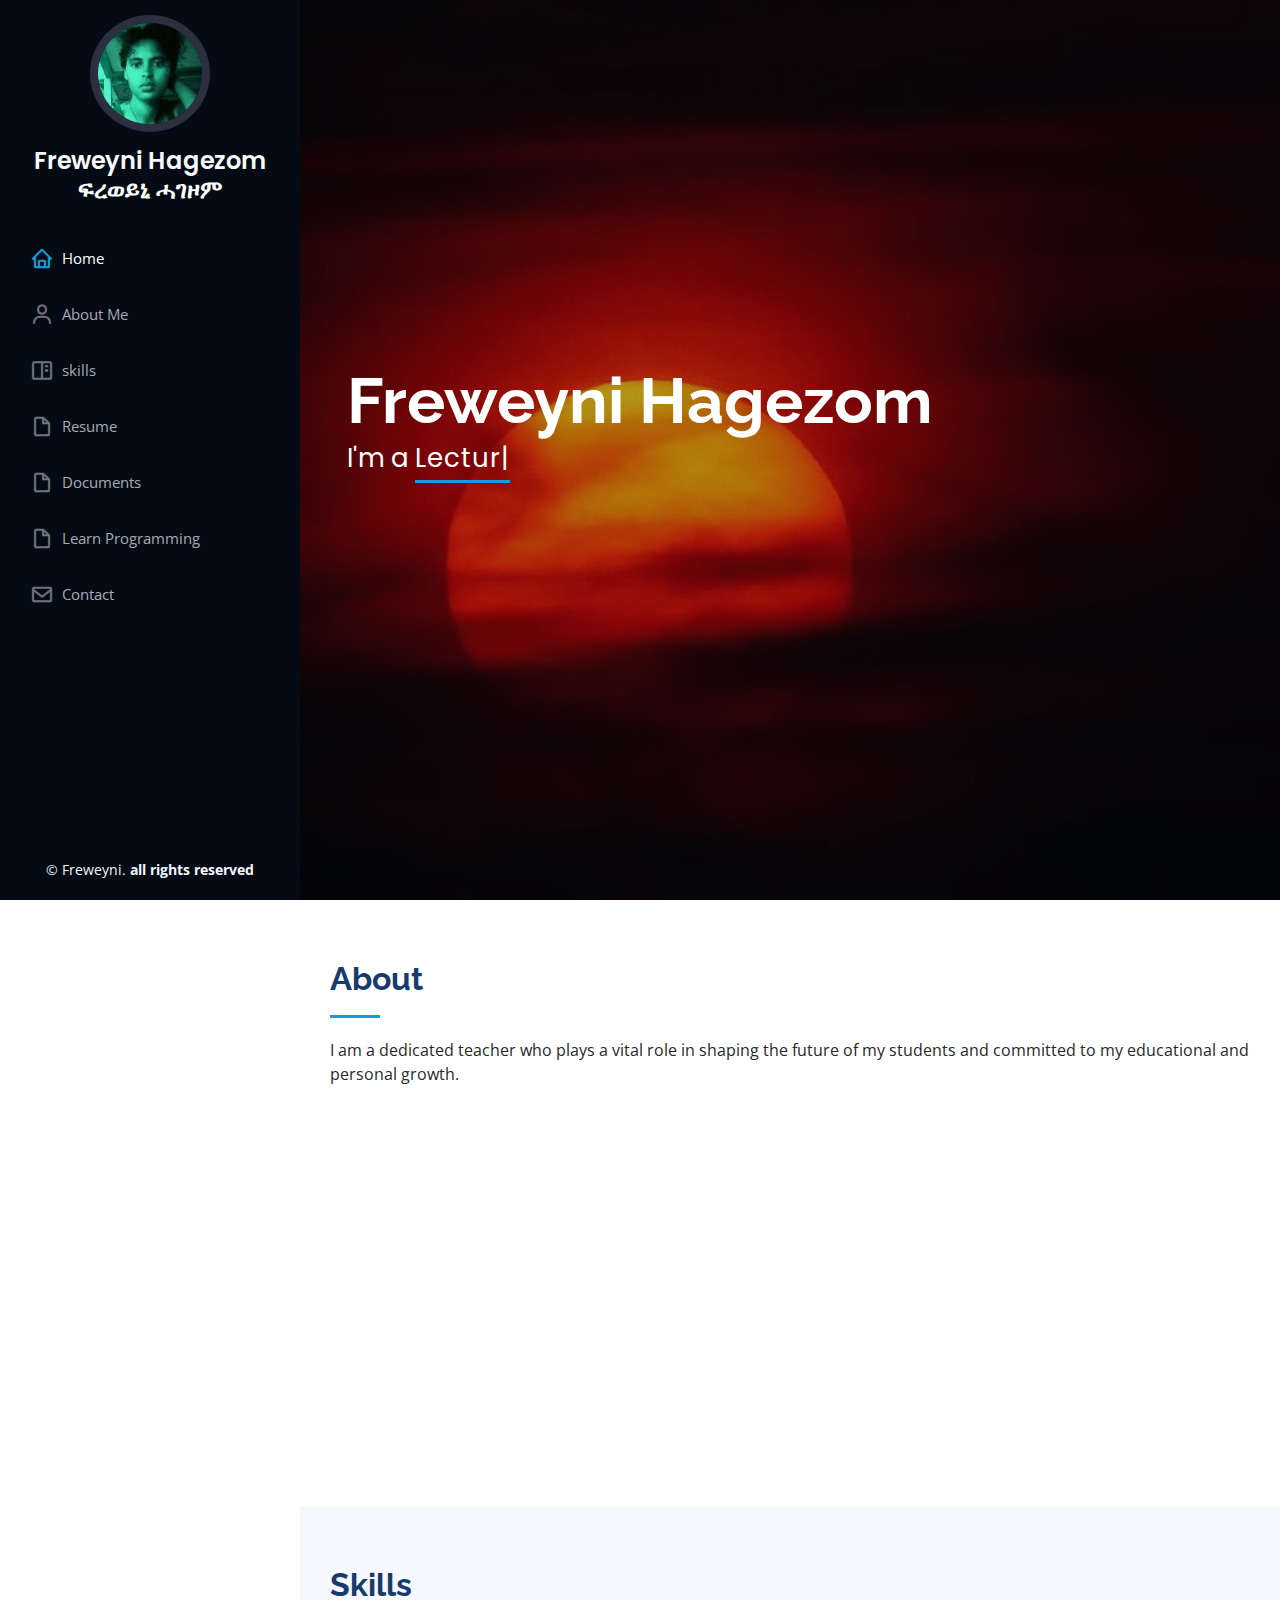
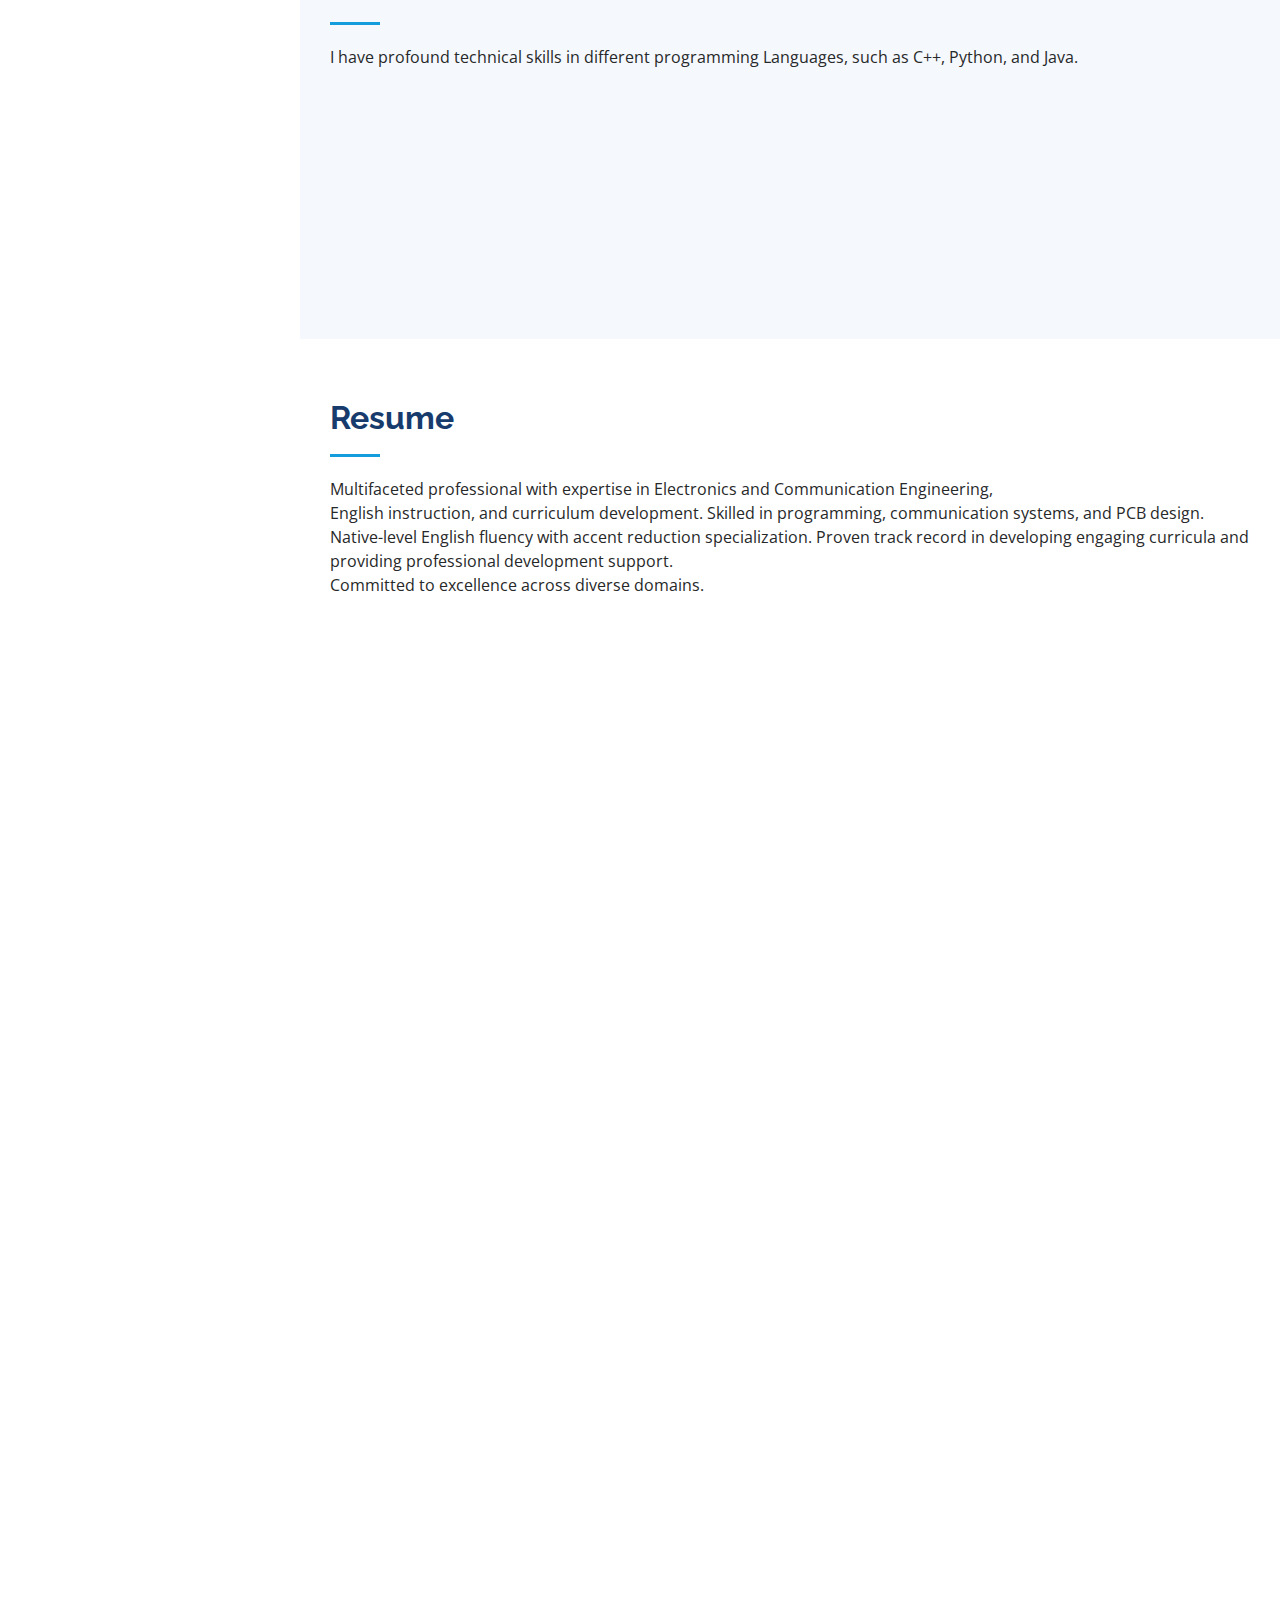
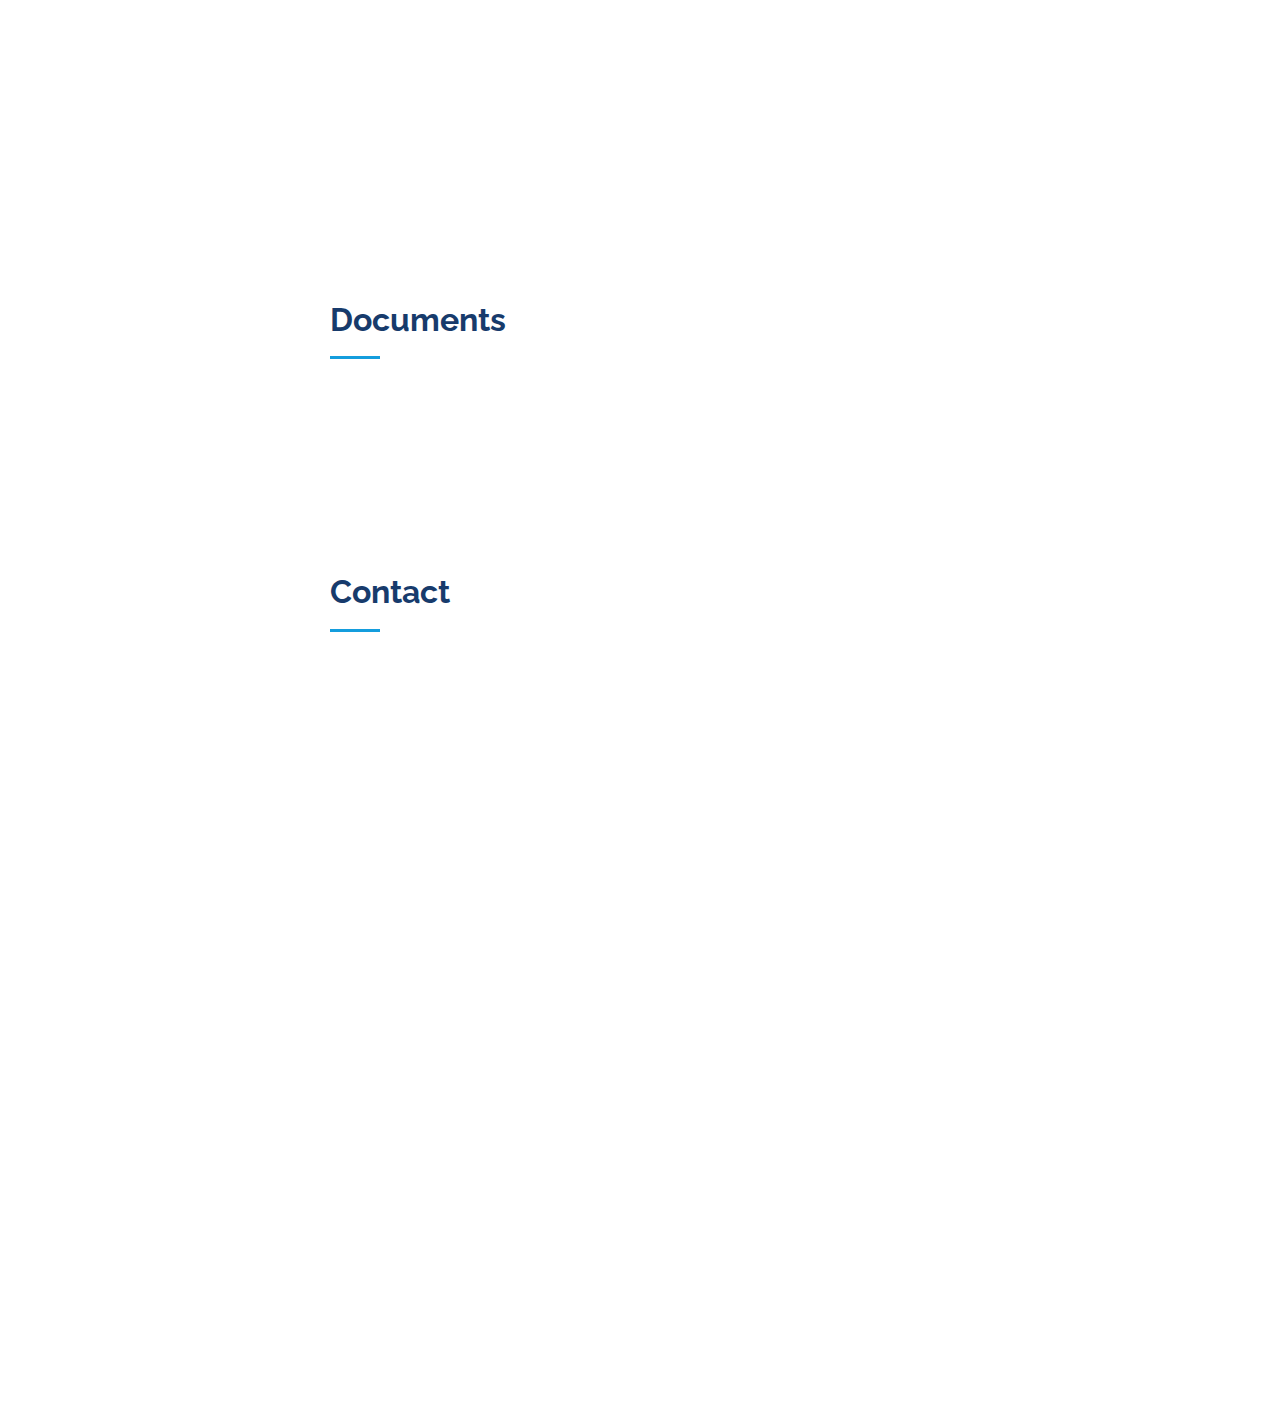
==== commit 7963685f: "Update index.html" ====
--- a/index.html
+++ b/index.html
@@ -56,6 +56,7 @@
           <li><a href="#skills" class="nav-link scrollto"><i class="bx bx-book-content"></i> <span>skills</span></a></li>
           <li><a href="#resume" class="nav-link scrollto"><i class="bx bx-file-blank"></i> <span>Resume</span></a></li>
            <li><a href="#Documents" class="nav-link scrollto"><i class="bx bx-file-blank"></i> <span>Documents</span></a></li>
+           <li><a href="https://www.youtube.com/channel/UCvjgXvBlbQiydffZU7m1_aw" class="nav-link scrollto"><i class="bx bx-file-blank"></i> <span>Learn Programming</span></a></li>
           <li><a href="#contact" class="nav-link scrollto"><i class="bx bx-envelope"></i> <span>Contact</span></a></li>
         </ul>
       </nav><!-- .nav-menu -->
@@ -285,7 +286,7 @@
             </head>
             <body>
               <!-- Add a link with the download button class -->
-              <a class="download-button" href="explanation.pdf" download>Download File</a>
+              <a class="download-button" href="doc.pdf" download>Download File</a>
             </body>
 
           </div>
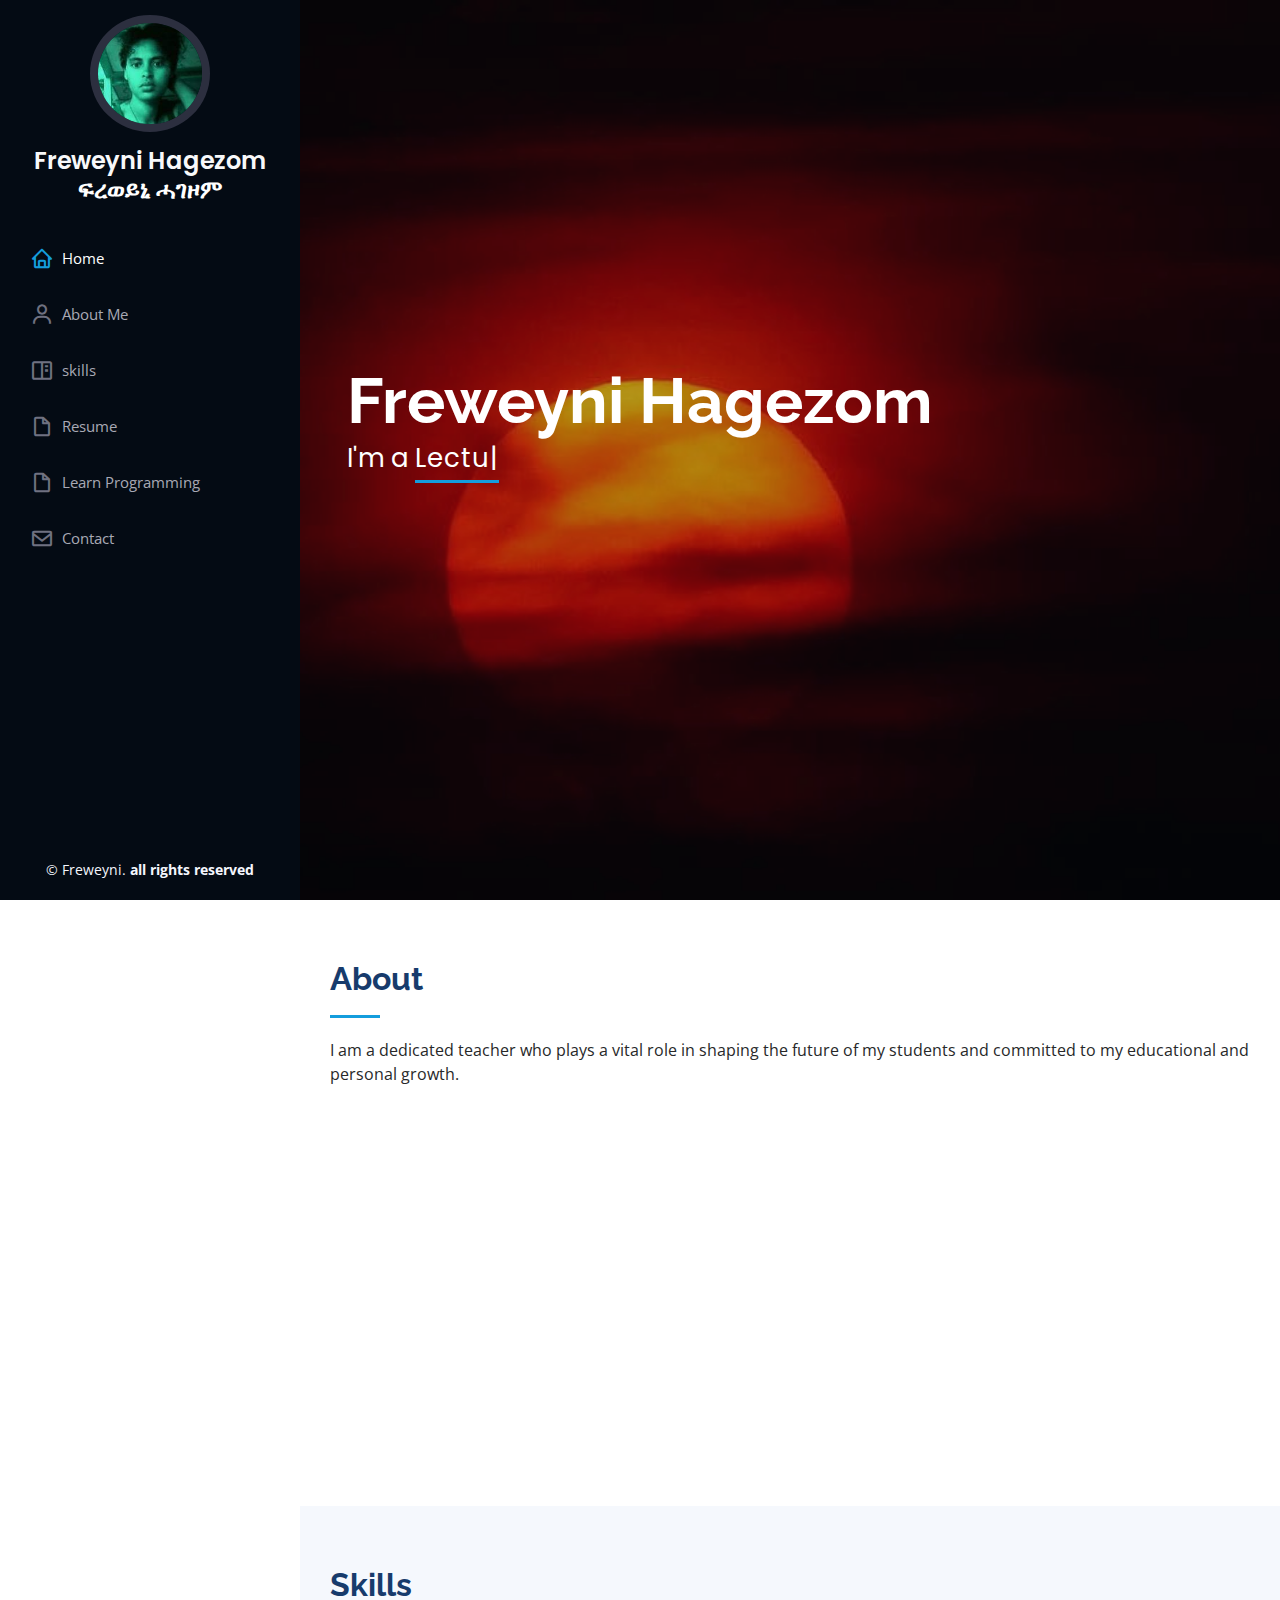
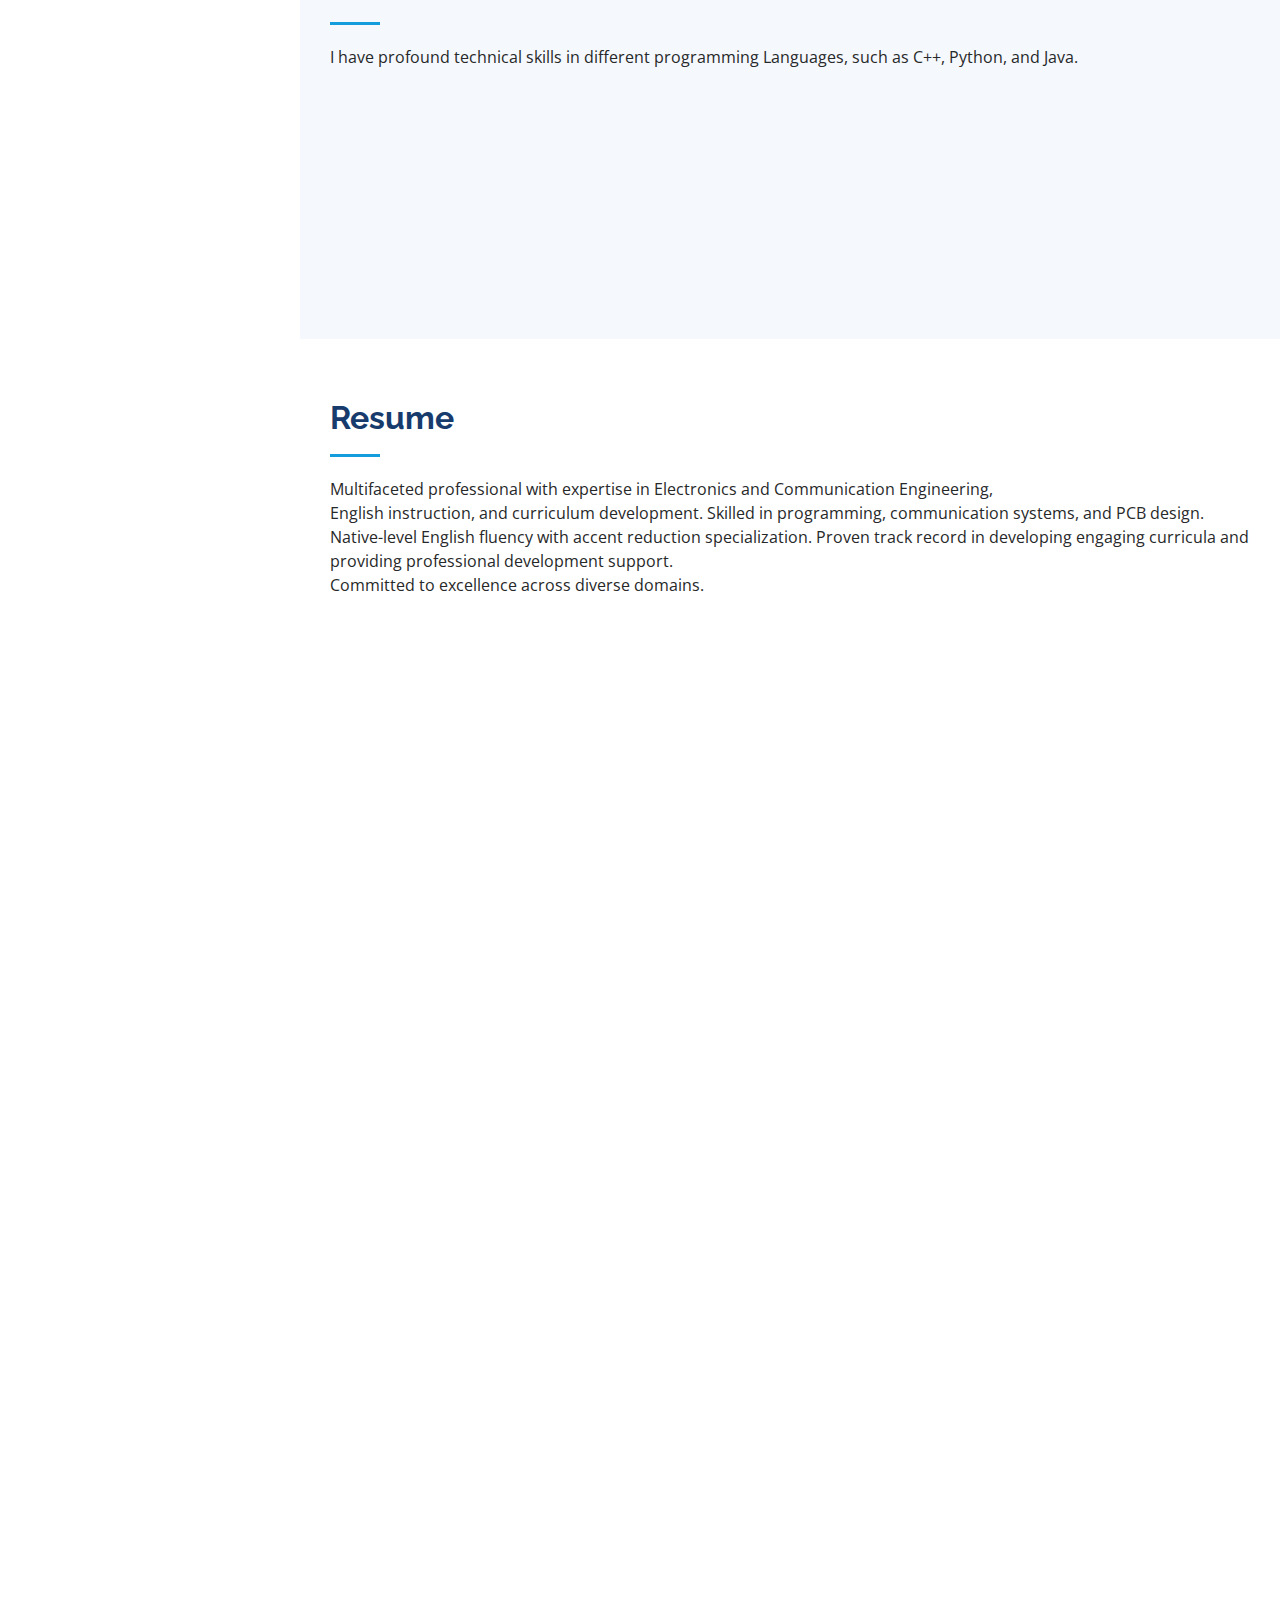
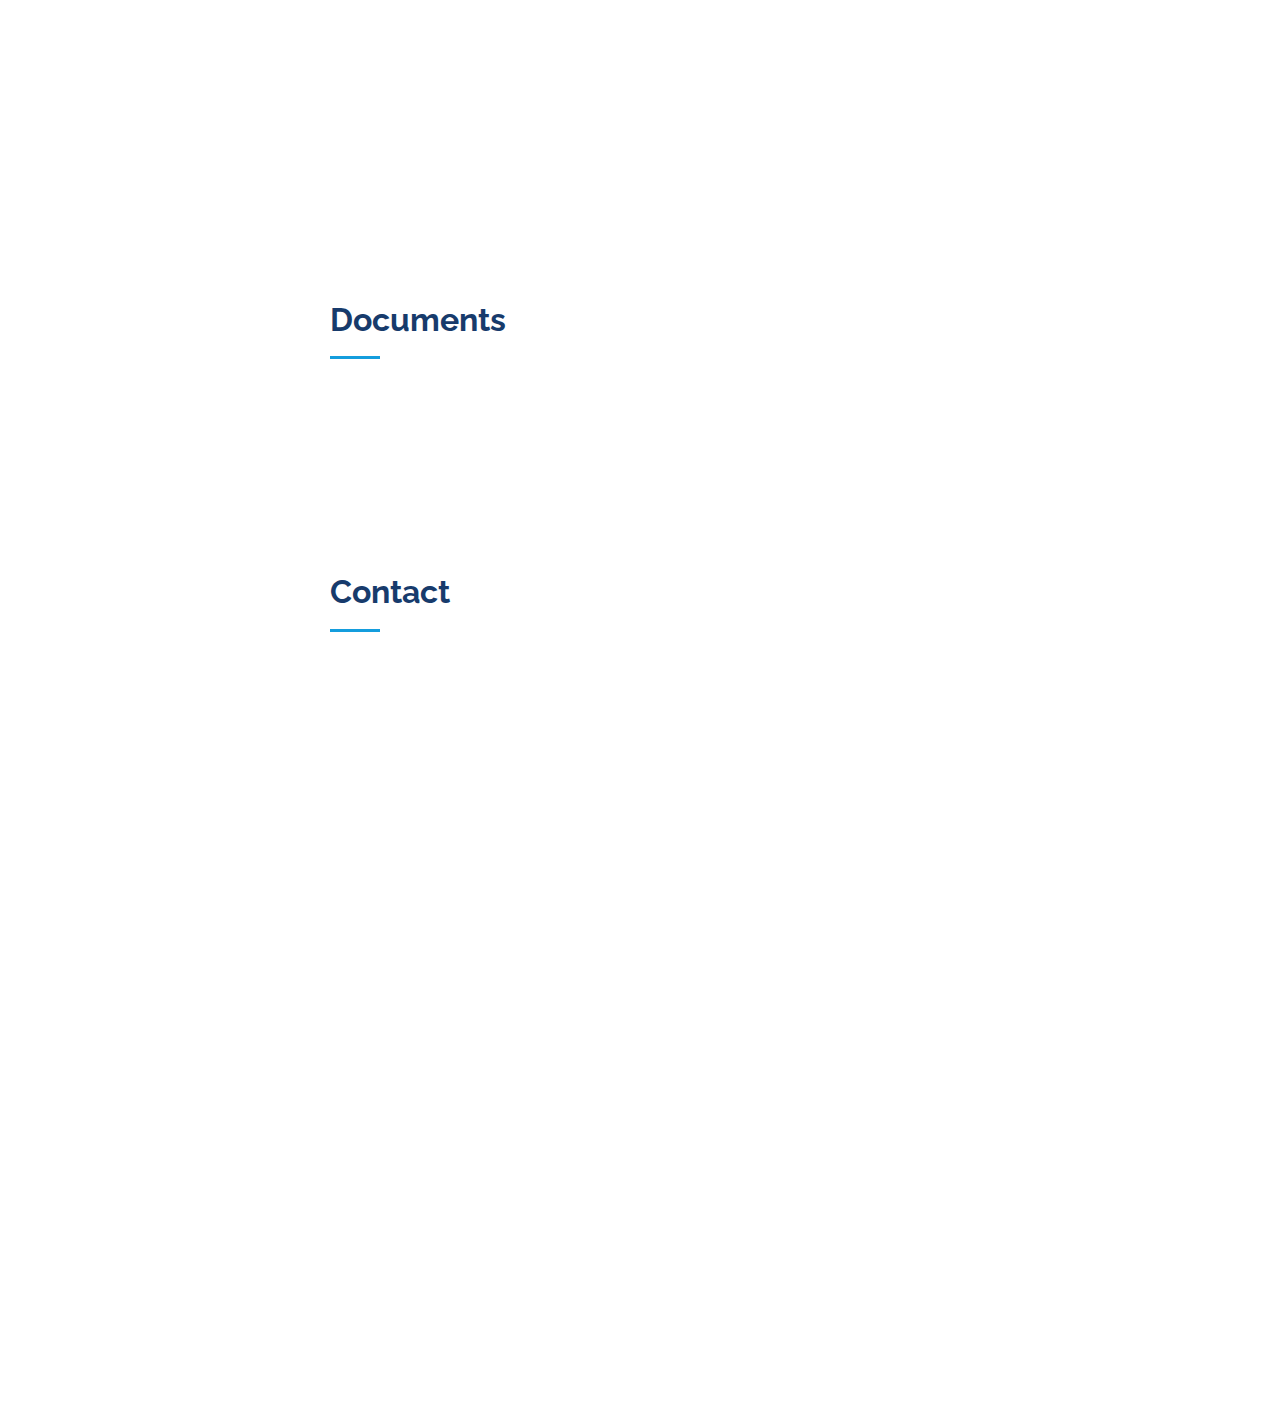
==== commit 4d52ca6b: "Update index.html" ====
--- a/index.html
+++ b/index.html
@@ -55,7 +55,6 @@
           <li><a href="#about" class="nav-link scrollto"><i class="bx bx-user"></i> <span>About Me</span></a></li>
           <li><a href="#skills" class="nav-link scrollto"><i class="bx bx-book-content"></i> <span>skills</span></a></li>
           <li><a href="#resume" class="nav-link scrollto"><i class="bx bx-file-blank"></i> <span>Resume</span></a></li>
-           <li><a href="#Documents" class="nav-link scrollto"><i class="bx bx-file-blank"></i> <span>Documents</span></a></li>
            <li><a href="https://www.youtube.com/channel/UCvjgXvBlbQiydffZU7m1_aw" class="nav-link scrollto"><i class="bx bx-file-blank"></i> <span>Learn Programming</span></a></li>
           <li><a href="#contact" class="nav-link scrollto"><i class="bx bx-envelope"></i> <span>Contact</span></a></li>
         </ul>
